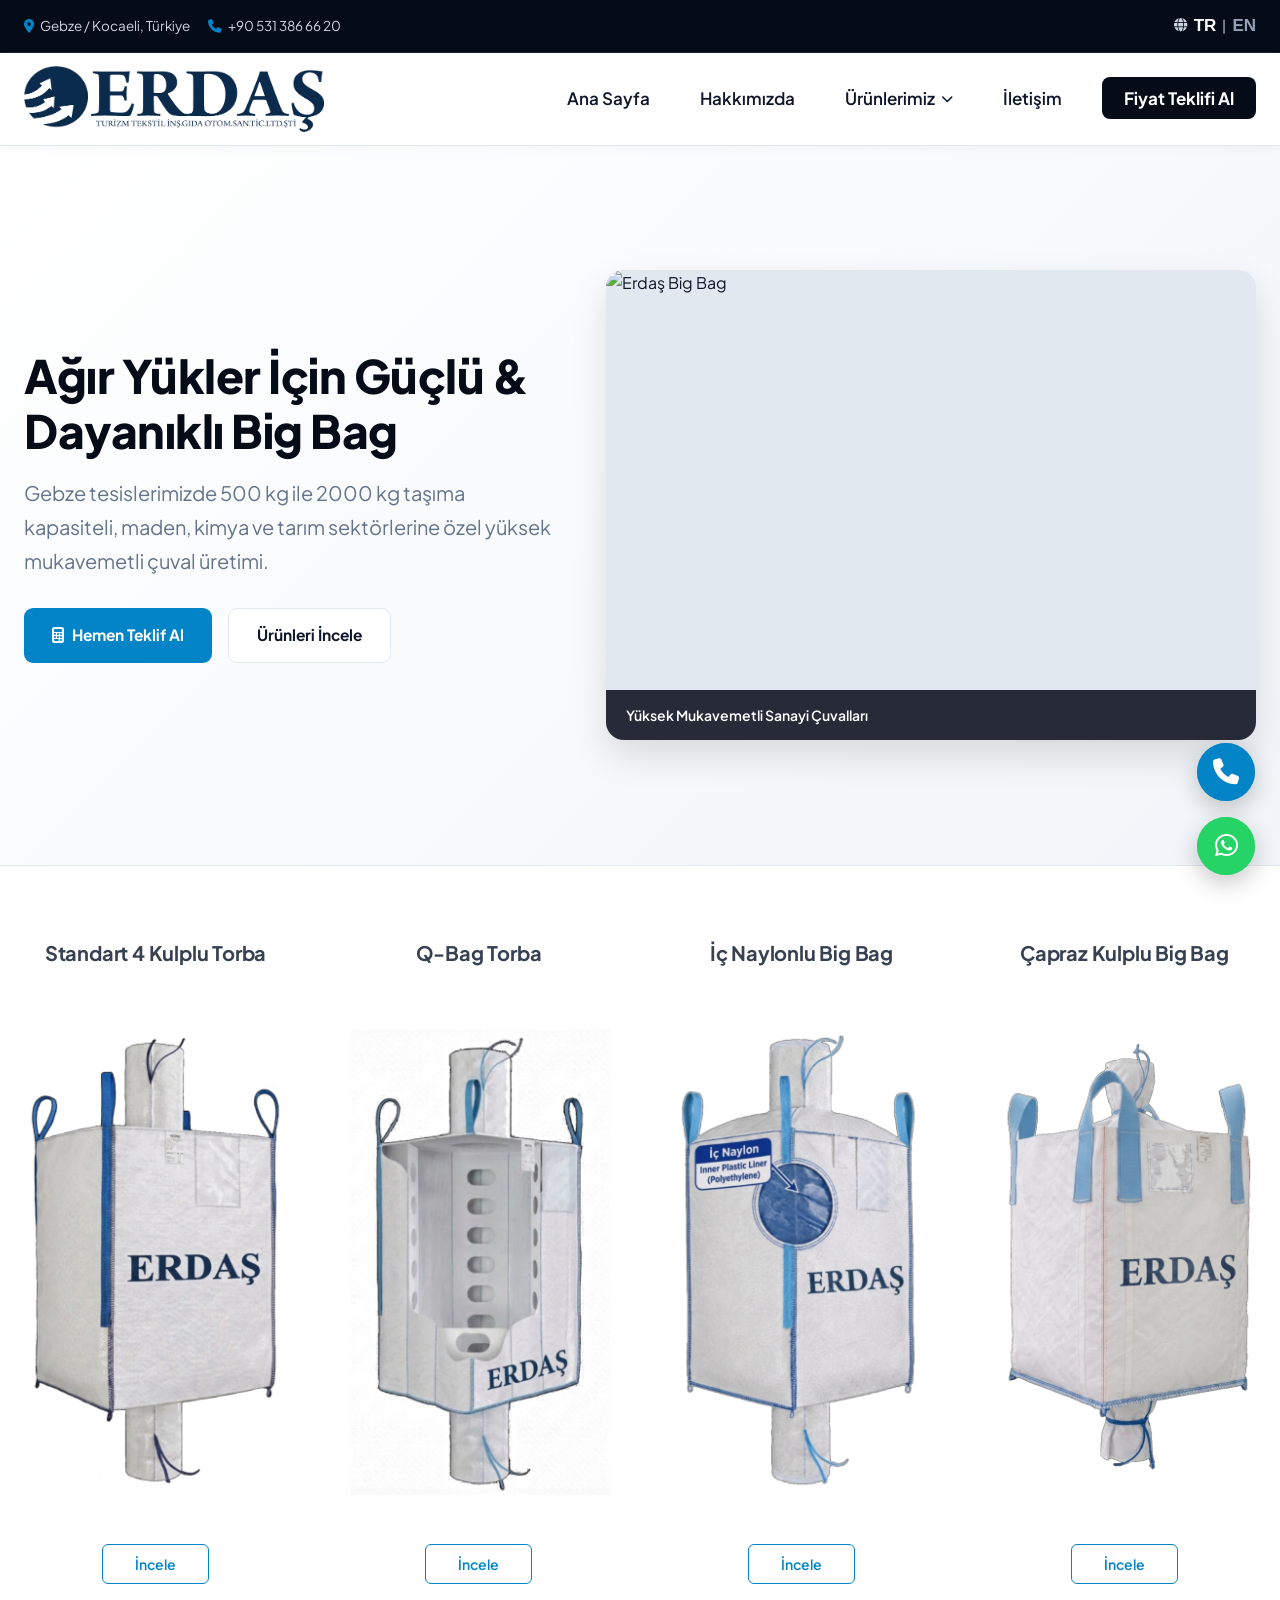
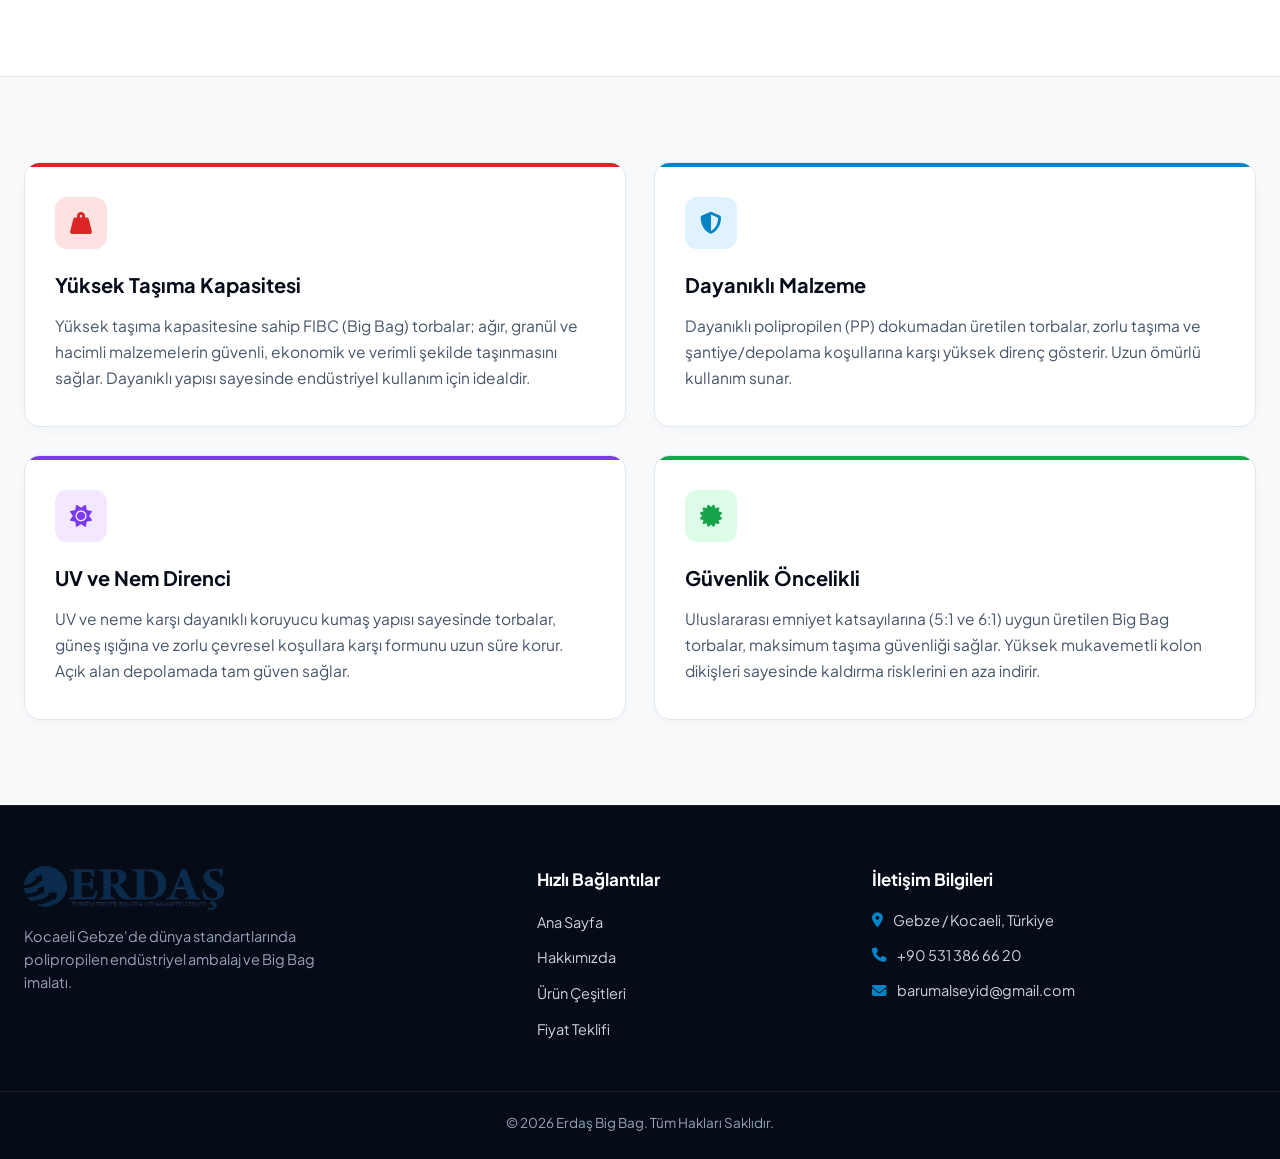
==== index.html @ 0e15a043 "ss" ====
<!DOCTYPE html>
<html lang="tr">
<head>
  <meta charset="UTF-8" />
  <meta name="viewport" content="width=device-width, initial-scale=1.0" />
  <title>ERDAŞ - Big Bag & Endüstriyel Ambalaj Çözümleri</title>

  <!-- FontAwesome Icons -->
  <link rel="stylesheet" href="https://cdnjs.cloudflare.com/ajax/libs/font-awesome/6.5.0/css/all.min.css" />
  <!-- Google Fonts -->
  <link rel="preconnect" href="https://fonts.googleapis.com">
  <link rel="preconnect" href="https://fonts.gstatic.com" crossorigin>
  <link href="https://fonts.googleapis.com/css2?family=Plus+Jakarta+Sans:wght@500;600;700;800&display=swap" rel="stylesheet">
  <link rel="stylesheet" href="anasayfa.css">
</head>
<body>

  <!-- 1. الشريط العلوي (Top Bar) -->
  <aside class="top-bar">
    <div class="container top-bar-content">
      <div class="top-info">
        <span><i class="fa-solid fa-location-dot"></i> <span data-tr="Gebze / Kocaeli, Türkiye" data-en="Gebze / Kocaeli, Turkey">Gebze / Kocaeli, Türkiye</span></span>
        <span class="badge"><i class="fa-solid fa-phone"></i> +90 531 386 66 20</span>
      </div>
      <div class="lang-switch">
        <i class="fa-solid fa-globe"></i>
        <button id="btn-tr" class="active" onclick="setLanguage('tr')">TR</button>
        <span>|</span>
        <button id="btn-en" onclick="setLanguage('en')">EN</button>
      </div>
    </div>
  </aside>

  <!-- 2. النافبار الأساسي -->
  <header class="main-header">
    <div class="container nav-content">
      
      <!-- اللوجو -->
      <a href="index.html" class="brand-logo">
        <img src="images/logo.png" alt="Erdaş Big Bag" class="header-logo-img" onerror="this.src='https://via.placeholder.com/220x60/060b18/ffffff?text=ERDAS+LOGO'" />
      </a>

      <!-- زر القائمة للهاتف (يتحول إلى X) -->
      <button class="menu-btn" id="menuBtn" aria-label="Menüyü Aç/Kapat">
        <span></span>
        <span></span>
        <span></span>
      </button>

      <!-- روابط النافبار -->
      <ul class="nav-links" id="navLinks">
        <li><a href="#anasayfa" data-tr="Ana Sayfa" data-en="Home">Ana Sayfa</a></li>
        <li><a href="#hakkimizda" data-tr="Hakkımızda" data-en="About Us">Hakkımızda</a></li>
        
        <!-- قائمة Ürünlerimiz المنسدلة -->
        <li class="dropdown-item">
          <div class="dropdown-toggle">
            <span data-tr="Ürünlerimiz" data-en="Products">Ürünlerimiz</span>
            <i class="fa-solid fa-chevron-down arrow-icon"></i>
          </div>
          <ul class="submenu">
            <li><a href="#Standart-4-Kulplu-Torba" data-tr="Standart 4 Kulplu Torba" data-en="Standard 4-Loop Bag">Standart 4 Kulplu Torba</a></li>
            <li><a href="#Q-Bag-Torba" data-tr="Q-Bag Torba" data-en="Q-Bag (Baffle Bag)">Q-Bag Torba</a></li>
            <li><a href="#Ic-Naylonlu-Big-Bag" data-tr="İç Naylonlu Big Bag" data-en="Liner Big Bag">İç Naylonlu Big Bag</a></li>
            <li><a href="#Capraz-Kulplu-Big-Bag" data-tr="Çapraz Kulplu Big Bag" data-en="Cross-Corner Bag">Çapraz Kulplu Big Bag</a></li>
            <li><a href="#torba-tipleri" data-tr="Tüm Ürünleri Gör" data-en="View All Products">Tüm Ürünleri Gör</a></li>
          </ul>
        </li>

        <li><a href="iletisim.html" data-tr="İletişim" data-en="Contact">İletişim</a></li>
        <li><a href="iletisim.html" class="nav-btn" data-tr="Fiyat Teklifi Al" data-en="Get a Quote">Fiyat Teklifi Al</a></li>
      </ul>

    </div>
  </header>

  <!-- طبقة تعتيم الموبايل -->
  <div class="nav-backdrop" id="navBackdrop"></div>

  <!-- 3. قسم الهيرو -->
  <section class="hero-section" id="anasayfa">
    <div class="container hero-grid">
      <div class="hero-text">
        <h1 data-tr="Ağır Yükler İçin Güçlü & Dayanıklı Big Bag" data-en="Strong & Durable Big Bags For Heavy Loads">
          Ağır Yükler İçin Güçlü &amp; Dayanıklı Big Bag
        </h1>
        <p class="hero-desc" data-tr="Gebze tesislerimizde 500 kg ile 2000 kg taşıma kapasiteli, maden, kimya ve tarım sektörlerine özel yüksek mukavemetli çuval üretimi." data-en="High-strength bag production with 500 kg to 2000 kg carrying capacity in our Gebze facilities, specialized for mining, chemical and agricultural sectors.">
          Gebze tesislerimizde 500 kg ile 2000 kg taşıma kapasiteli, maden, kimya ve tarım sektörlerine özel yüksek mukavemetli çuval üretimi.
        </p>
        <div class="hero-actions">
          <a href="iletisim.html" class="btn btn-primary">
            <i class="fa-solid fa-calculator"></i>
            <span data-tr="Hemen Teklif Al" data-en="Request Instant Quote">Hemen Teklif Al</span>
          </a>
          <a href="#torba-tipleri" class="btn btn-secondary" data-tr="Ürünleri İncele" data-en="View Products">
            Ürünleri İncele
          </a>
        </div>
      </div>

      <div class="hero-image-box">
        <img src="https://img.freepik.com/premium-photo/captivating-4k-image-showcasing-exterior-factory_717732-6715.jpg" alt="Erdaş Big Bag" class="active" />
        <img src="https://media.istockphoto.com/id/2143488405/photo/advanced-robot-arm-conveyor-line-manufacturing-electronics-enclosure-boxes-high-angle-shot.jpg?s=170667a&w=0&k=20&c=dC_Ten2cziGuMeFsWdTyz-aTs3RxQsa5kQY2i2-KUg0=" alt="Erdaş Big Bag Depo" />
        <div class="image-label">
          <span data-tr="Yüksek Mukavemetli Sanayi Çuvalları" data-en="High Durability Industrial Bags">Yüksek Mukavemetli Sanayi Çuvalları</span>
        </div>
      </div>
    </div>
  </section>

  <!-- 4. سكشن موديلات الأكياس الأربعة (مربوط بالمعرفات IDs بدقة) -->
  <section class="erdas-showcase-section" id="torba-tipleri">
    <div class="container">
      
      <div class="erdas-bags-grid">
        
        <!-- 1. Standart Torba -->
        <div class="erdas-bag-item" id="Standart-4-Kulplu-Torba">
          <div class="bag-header-line">
            <h4 data-tr="Standart 4 Kulplu Torba" data-en="Standard 4-Loop Bag">Standart 4 Kulplu Torba</h4>
          </div>
          <div class="bag-render-view">
            <img src="images/standart-big-bag.png" alt="Standart Torba" onerror="this.src='https://images.unsplash.com/photo-1578575437130-527eed3abbec?w=600&auto=format&fit=crop&q=80'" />
          </div>
          <a href="iletisim.html" class="btn-clean-incele" data-tr="İncele" data-en="Inspect">İncele</a>
        </div>

        <!-- 2. Q Torba -->
        <div class="erdas-bag-item" id="Q-Bag-Torba">
          <div class="bag-header-line">
            <h4 data-tr="Q-Bag Torba" data-en="Q-Bag (Baffle Bag)">Q-Bag Torba</h4>
          </div>
          <div class="bag-render-view">
            <img src="images/Q-bag.png" alt="Q Torba" onerror="this.src='https://images.unsplash.com/photo-1587293852726-70cdb56c2866?w=600&auto=format&fit=crop&q=80'" />
          </div>
          <a href="iletisim.html" class="btn-clean-incele" data-tr="İncele" data-en="Inspect">İncele</a>
        </div>

        <!-- 3. İç Naylonlu Torba -->
        <div class="erdas-bag-item" id="Ic-Naylonlu-Big-Bag">
          <div class="bag-header-line">
            <h4 data-tr="İç Naylonlu Big Bag" data-en="Liner Big Bag">İç Naylonlu Big Bag</h4>
          </div>
          <div class="bag-render-view">
            <img src="images/iç-naylonlu-big-bag.png" alt="İç Naylonlu Torba" onerror="this.src='https://images.unsplash.com/photo-1553413077-190dd305871c?w=600&auto=format&fit=crop&q=80'" />
          </div>
          <a href="iletisim.html" class="btn-clean-incele" data-tr="İncele" data-en="Inspect">İncele</a>
        </div>

        <!-- 4. Çapraz Kulplu Torba -->
        <div class="erdas-bag-item" id="Capraz-Kulplu-Big-Bag">
          <div class="bag-header-line">
            <h4 data-tr="Çapraz Kulplu Big Bag" data-en="Cross-Corner Bag">Çapraz Kulplu Big Bag</h4>
          </div>
          <div class="bag-render-view">
            <img src="images/çapraz-kuplu-big-bag.png" alt="Çapraz Kulplu Torba" onerror="this.src='https://images.unsplash.com/photo-1616401784845-180882ba9ba8?w=600&auto=format&fit=crop&q=80'" />
          </div>
          <a href="iletisim.html" class="btn-clean-incele" data-tr="İncele" data-en="Inspect">İncele</a>
        </div>

      </div>

    </div>
  </section>

  <!-- 5. سكشن حلول تصنيع الـ Big Bag الصناعي (Hakkımızda) -->
  <section class="solutions-section" id="hakkimizda">
    <div class="container">

      <div class="solutions-grid">
        
        <div class="solution-card card-capacity">
          <div class="card-icon-box"><i class="fa-solid fa-weight-hanging"></i></div>
          <h3 class="card-title" data-tr="Yüksek Taşıma Kapasitesi" data-en="High Carrying Capacity">Yüksek Taşıma Kapasitesi</h3>
          <p class="card-desc" data-tr="Yüksek taşıma kapasitesine sahip FIBC (Big Bag) torbalar; ağır, granül ve hacimli malzemelerin güvenli, ekonomik ve verimli şekilde taşınmasını sağlar. Dayanıklı yapısı sayesinde endüstriyel kullanım için idealdir." data-en="FIBC bags with high load capacity ensure safe, economical, and efficient transport of heavy, granular, and bulky materials. Ideal for industrial use.">
            Yüksek taşıma kapasitesine sahip FIBC (Big Bag) torbalar; ağır, granül ve hacimli malzemelerin güvenli, ekonomik ve verimli şekilde taşınmasını sağlar. Dayanıklı yapısı sayesinde endüstriyel kullanım için idealdir.
          </p>
        </div>

        <div class="solution-card card-material">
          <div class="card-icon-box"><i class="fa-solid fa-shield-halved"></i></div>
          <h3 class="card-title" data-tr="Dayanıklı Malzeme" data-en="Durable Material">Dayanıklı Malzeme</h3>
          <p class="card-desc" data-tr="Dayanıklı polipropilen (PP) dokumadan üretilen torbalar, zorlu taşıma ve şantiye/depolama koşullarına karşı yüksek direnç gösterir. Uzun ömürlü kullanım sunar." data-en="Manufactured from durable polypropylene (PP) fabric, the bags exhibit high resistance to demanding transport and warehouse conditions. Offers long service life.">
            Dayanıklı polipropilen (PP) dokumadan üretilen torbalar, zorlu taşıma ve şantiye/depolama koşullarına karşı yüksek direnç gösterir. Uzun ömürlü kullanım sunar.
          </p>
        </div>

        <div class="solution-card card-uv">
          <div class="card-icon-box"><i class="fa-solid fa-sun"></i></div>
          <h3 class="card-title" data-tr="UV ve Nem Direnci" data-en="UV and Moisture Resistance">UV ve Nem Direnci</h3>
          <p class="card-desc" data-tr="UV ve neme karşı dayanıklı koruyucu kumaş yapısı sayesinde torbalar, güneş ışığına ve zorlu çevresel koşullara karşı formunu uzun süre korur. Açık alan depolamada tam güven sağlar." data-en="Thanks to its UV and moisture resistant protective fabric, the bags maintain their shape against sunlight and harsh weather conditions for extended open-air storage.">
            UV ve neme karşı dayanıklı koruyucu kumaş yapısı sayesinde torbalar, güneş ışığına ve zorlu çevresel koşullara karşı formunu uzun süre korur. Açık alan depolamada tam güven sağlar.
          </p>
        </div>

        <div class="solution-card card-safety">
          <div class="card-icon-box"><i class="fa-solid fa-certificate"></i></div>
          <h3 class="card-title" data-tr="Güvenlik Öncelikli" data-en="Safety First">Güvenlik Öncelikli</h3>
          <p class="card-desc" data-tr="Uluslararası emniyet katsayılarına (5:1 ve 6:1) uygun üretilen Big Bag torbalar, maksimum taşıma güvenliği sağlar. Yüksek mukavemetli kolon dikişleri sayesinde kaldırma risklerini en aza indirir." data-en="Produced in accordance with international safety factors (5:1 and 6:1), Big Bags ensure maximum transport safety and minimize lifting risks with reinforced seams.">
            Uluslararası emniyet katsayılarına (5:1 ve 6:1) uygun üretilen Big Bag torbalar, maksimum taşıma güvenliği sağlar. Yüksek mukavemetli kolon dikişleri sayesinde kaldırma risklerini en aza indirir.
          </p>
        </div>

      </div>

    </div>
  </section>

  <!-- حاوية الأزرار العائمة (واتساب + اتصال) -->
<div class="floating-contact-actions">
  
  <!-- زر الاتصال الهاتفي -->
  <a href="tel:+905313866620" class="floating-btn btn-call" aria-label="Hemen Ara">
    <div class="pulse-wave pulse-call"></div>
    <i class="fa-solid fa-phone"></i>
  </a>

  <!-- زر الواتساب -->
  <a href="https://wa.me/905313866620" class="floating-btn btn-whatsapp" target="_blank" rel="noopener noreferrer" aria-label="WhatsApp Destek">
    <div class="pulse-wave pulse-whatsapp"></div>
    <i class="fa-brands fa-whatsapp"></i>
  </a>

</div>

  <!-- 6. الفوتر -->
  <footer class="main-footer">
    <div class="container footer-grid">
      
      <div class="footer-brand">
        <a href="index.html" class="brand-logo">
          <img src="images/logo.png" alt="Erdaş Big Bag" class="footer-logo-img" onerror="this.src='https://via.placeholder.com/180x45/060b18/ffffff?text=ERDAS+LOGO'" />
        </a>
        <p class="footer-about" data-tr="Kocaeli Gebze'de dünya standartlarında polipropilen endüstriyel ambalaj ve Big Bag imalatı." data-en="World-class polypropylene industrial packaging and Big Bag manufacturing in Gebze, Kocaeli.">
          Kocaeli Gebze'de dünya standartlarında polipropilen endüstriyel ambalaj ve Big Bag imalatı.
        </p>
      </div>

      <div class="footer-links">
        <h4 data-tr="Hızlı Bağlantılar" data-en="Quick Links">Hızlı Bağlantılar</h4>
        <ul>
          <li><a href="#anasayfa" data-tr="Ana Sayfa" data-en="Home">Ana Sayfa</a></li>
          <li><a href="#hakkimizda" data-tr="Hakkımızda" data-en="About Us">Hakkımızda</a></li>
          <li><a href="#torba-tipleri" data-tr="Ürün Çeşitleri" data-en="Products">Ürün Çeşitleri</a></li>
          <li><a href="iletisim.html" data-tr="Fiyat Teklifi" data-en="Get a Quote">Fiyat Teklifi</a></li>
        </ul>
      </div>

      <div class="footer-contact">
        <h4 data-tr="İletişim Bilgileri" data-en="Contact Information">İletişim Bilgileri</h4>
        <p><i class="fa-solid fa-location-dot"></i> Gebze / Kocaeli, Türkiye</p>
        <p><i class="fa-solid fa-phone"></i> +90 531 386 66 20</p>
        <p><i class="fa-solid fa-envelope"></i> barumalseyid@gmail.com</p>
      </div>

    </div>

    <div class="footer-bottom">
      <p data-tr="© 2026 Erdaş Big Bag. Tüm Hakları Saklıdır." data-en="© 2026 Erdaş Big Bag. All Rights Reserved.">&copy; 2026 Erdaş Big Bag. Tüm Hakları Saklıdır.</p>
    </div>
  </footer>


  <!-- 8. سكريبت الهاتف والترجمة الشاملة والسلايدر -->
  <script>
    document.addEventListener('DOMContentLoaded', () => {
      const menuBtn = document.getElementById('menuBtn');
      const navLinks = document.getElementById('navLinks');
      const navBackdrop = document.getElementById('navBackdrop');
      const dropdownItem = document.querySelector('.dropdown-item');
      const dropdownToggle = document.querySelector('.dropdown-toggle');

      function toggleMenu() {
        const isOpen = menuBtn.classList.toggle('open');
        navLinks.classList.toggle('active');
        navBackdrop.classList.toggle('active');
        document.body.style.overflow = isOpen ? 'hidden' : '';
      }

      function closeMenu() {
        menuBtn.classList.remove('open');
        navLinks.classList.remove('active');
        navBackdrop.classList.remove('active');
        document.body.style.overflow = '';
      }

      menuBtn.addEventListener('click', toggleMenu);
      navBackdrop.addEventListener('click', closeMenu);

      if (dropdownToggle) {
        dropdownToggle.addEventListener('click', (e) => {
          if (window.innerWidth <= 850) {
            e.preventDefault();
            e.stopPropagation();
            dropdownItem.classList.toggle('open');
          }
        });
      }

      document.querySelectorAll('.nav-links a:not(.dropdown-toggle)').forEach(link => {
        link.addEventListener('click', () => {
          if (window.innerWidth <= 850) closeMenu();
        });
      });

      const slides = document.querySelectorAll('.hero-image-box img');
      if (slides.length > 1) {
        let currentIndex = 0;
        setInterval(() => {
          slides[currentIndex].classList.remove('active');
          currentIndex = (currentIndex + 1) % slides.length;
          slides[currentIndex].classList.add('active');
        }, 4000);
      }
    });

    // ترجمة الصفحة بالكامل بضغطة زر
    function setLanguage(lang) {
      document.documentElement.lang = lang;
      document.getElementById('btn-tr').classList.toggle('active', lang === 'tr');
      document.getElementById('btn-en').classList.toggle('active', lang === 'en');
      
      document.querySelectorAll('[data-' + lang + ']').forEach(el => {
        el.textContent = el.getAttribute('data-' + lang);
      });
    }
  </script>

</body>
</html>
---- anasayfa.css ----
/* ================= المتغيرات والألوان الأساسية ================= */
:root {
  --bg-main: #f8fafc;
  --text-dark: #0f172a;
  --text-muted: #64748b;
  --primary-blue: #0284c7;
  --dark-navy: #060b18;
  --accent-green: #25d366;
  --border-color: #e2e8f0;
}

*, *::before, *::after {
  margin: 0;
  padding: 0;
  box-sizing: border-box;
}

html {
  scroll-behavior: smooth;
}

body {
  font-family: 'Plus Jakarta Sans', sans-serif;
  background-color: var(--bg-main);
  color: var(--text-dark);
  font-size: 16px;
  line-height: 1.6;
  overflow-x: hidden;
}

.container {
  max-width: 1420px;
  margin: 0 auto;
  padding: 0 24px;
}

a {
  text-decoration: none;
  color: inherit;
}

/* ================= 1. الشريط العلوي ================= */
.top-bar {
  background-color: var(--dark-navy);
  color: #cbd5e1;
  padding: 15px 0;
  font-size: 13.5px;
  border-bottom: 1px solid rgba(255, 255, 255, 0.08);
}

.top-bar-content {
  display: flex;
  justify-content: space-between;
  align-items: center;
}

.top-info {
  display: flex;
  align-items: center;
  gap: 18px;
}

.top-info i {
  color: var(--primary-blue);
  margin-right: 4px;
}

.lang-switch {
  display: flex;
  align-items: center;
  gap: 6px;
}

.lang-switch button {
  background: none;
  border: none;
  color: #94a3b8;
  font-weight: 600;
  cursor: pointer;
  font-size: 17px;
  transition: color 0.2s;
}

.lang-switch button.active,
.lang-switch button:hover {
  color: #ffffff;
  font-weight: 700;
}

/* ================= 2. النافبار الأساسي مع الأنيميشن الخاص بك ================= */
.main-header {
  background: #ffffff;
  border-bottom: 1px solid var(--border-color);
  position: sticky;
  top: 0;
  z-index: 1000;
  box-shadow: 0 2px 10px rgba(0, 0, 0, 0.04);
}

.nav-content {
  height: 92px;
  display: flex;
  justify-content: space-between;
  align-items: center;
}

.brand-logo {
  display: flex;
  align-items: center;
}

.header-logo-img {
  height: 70px;
  width: auto;
  max-width: 300px;
  object-fit: contain;
}

/* روابط الكمبيوتر مع أنيميشن الخط الأزرق السفلي عند التحويم */
.nav-links {
  list-style: none;
  display: flex;
  align-items: center;
  gap: 30px;
}

.nav-links a {
  color: var(--text-dark);
  font-weight: 600;
  font-size: 17px;
  transition: all 0.3s ease;
  padding: 10px;
}

.nav-links a:hover {
  color: var(--primary-blue);
  border-bottom: solid 3px var(--primary-blue);
  padding: 10px;
}

.nav-btn {
  background: var(--dark-navy) !important;
  color: #ffffff !important;
  padding: 10px 22px !important;
  border-radius: 8px;
  font-weight: 700 !important;
  border-bottom: none !important;
  transition: all 0.3s ease;
}

.nav-btn:hover {
  background: var(--primary-blue) !important;
  transform: translateY(-2px);
  border-bottom: none !important;
}

/* القائمة المنسدلة (Ürünlerimiz) */
.dropdown-item {
  position: relative;
}

.dropdown-toggle {
  display: flex;
  align-items: center;
  gap: 6px;
  font-weight: 600;
  font-size: 17px;
  color: var(--text-dark);
  cursor: pointer;
  padding: 10px;
  transition: color 0.3s ease;
}

.dropdown-toggle:hover {
  color: var(--primary-blue);
}

.arrow-icon {
  font-size: 12px;
  transition: transform 0.25s ease;
}

.submenu {
  position: absolute;
  top: 100%;
  left: 0;
  min-width: 250px;
  background: #ffffff;
  border: 1px solid var(--border-color);
  border-radius: 10px;
  box-shadow: 0 12px 28px rgba(0, 0, 0, 0.1);
  padding: 8px 0;
  list-style: none;
  opacity: 0;
  visibility: hidden;
  transform: translateY(10px);
  transition: all 0.25s ease;
  z-index: 200;
}

.submenu li a {
  display: block;
  padding: 10px 20px;
  font-size: 15px;
  color: var(--text-dark);
  border-bottom: none !important;
}

.submenu li a:hover {
  background: #f0f9ff;
  color: var(--primary-blue);
  padding-left: 24px;
  border-bottom: none !important;
}

@media (min-width: 851px) {
  .dropdown-item:hover .submenu {
    opacity: 1;
    visibility: visible;
    transform: translateY(0);
  }
  .dropdown-item:hover .arrow-icon {
    transform: rotate(180deg);
  }
}

/* ================= 3. قسم الهيرو ================= */
.hero-section {
  display: flex;
  align-items: center;
  background: linear-gradient(135deg, #ffffff 0%, #f1f5f9 100%);
  padding: 70px 0;
  border-bottom: 1px solid var(--border-color);
  height: 80vh;
}

.hero-grid {
  display: grid;
  grid-template-columns: 1.15fr 0.85fr;
  gap: 50px;
  align-items: center;
}

.hero-text h1 {
  font-size: 46px;
  font-weight: 800;
  line-height: 1.2;
  color: var(--dark-navy);
  margin-bottom: 18px;
  letter-spacing: -0.5px;
}

.hero-desc {
  font-size: 20px;
  color: var(--text-muted);
  line-height: 1.7;
  margin-bottom: 30px;
}

.hero-actions {
  display: flex;
  gap: 16px;
  flex-wrap: wrap;
}

.btn {
  padding: 14px 28px;
  border-radius: 9px;
  font-weight: 700;
  font-size: 15.5px;
  display: inline-flex;
  align-items: center;
  gap: 8px;
  transition: all 0.2s;
}

.btn-primary {
  background: var(--primary-blue);
  color: #ffffff;
}

.btn-primary:hover {
  background: #026ca3;
  transform: translateY(-2px);
}

.btn-secondary {
  background: #ffffff;
  color: var(--text-dark);
  border: 1.5px solid var(--border-color);
}

.btn-secondary:hover {
  background: #f8fafc;
  border-color: #cbd5e1;
}

.hero-image-box {
  position: relative;
  width: 650px;
  height: 470px;
  border-radius: 18px;
  overflow: hidden;
  box-shadow: 0 16px 36px rgba(0, 0, 0, 0.12);
  background-color: #e2e8f0;
}

.hero-image-box img {
  position: absolute;
  top: 0;
  left: 0;
  width: 100%;
  height: 100%;
  object-fit: cover;
  opacity: 0;
  transition: opacity 1s ease-in-out;
}

.hero-image-box img.active {
  opacity: 1;
}

.image-label {
  position: absolute;
  bottom: 0;
  left: 0;
  right: 0;
  background: rgba(6, 11, 24, 0.85);
  color: #ffffff;
  padding: 14px 20px;
  font-weight: 600;
  font-size: 14px;
}

/* ================= 4. سكشن الأكياس الأربعة (أبعادك الأصلية للكمبيوتر) ================= */
.erdas-showcase-section {
  padding: 60px 0 80px;
  background-color: #ffffff;
  height: 90vh;
  display: flex;
  justify-content: center;
  align-items: center;
}

.erdas-bags-grid {
  display: grid;
  grid-template-columns: repeat(4, 1fr);
  gap: 60px;
  align-items: start;
  width: 100%;
}

.erdas-bag-item {
  display: flex;
  flex-direction: column;
  align-items: center;
  text-align: center;
  background: transparent;
  padding: 0;
}

.bag-header-line {
  margin-bottom: 15px;
}

.bag-header-line h4 {
  font-size: 20px;
  font-weight: 700;
  color: #374151;
  letter-spacing: -0.2px;
}

.bag-render-view {
  height: 560px;
  display: flex;
  align-items: center;
  justify-content: center;
  background: #ffffff;
  padding: 0;
}

.bag-render-view img {
  max-width: 100%;
  max-height: 100%;
  object-fit: contain;
  mix-blend-mode: multiply;
  transition: transform 0.3s ease;
}

.erdas-bag-item:hover .bag-render-view img {
  transform: translateY(-5px);
}

.btn-clean-incele {
  display: inline-block;
  padding: 8px 32px;
  font-size: 14px;
  font-weight: 600;
  color: #0284c7;
  background-color: transparent;
  border: 1.5px solid #0284c7;
  border-radius: 6px;
  text-decoration: none;
  transition: all 0.2s ease;
}

.btn-clean-incele:hover {
  background-color: #0284c7;
  color: #ffffff;
}

/* ================= 5. سكشن المميزات والحلول الصناعية ================= */
.solutions-section {
  padding: 85px 0;
  background-color: #f8fafc;
  border-top: 1px solid var(--border-color);
}


.solutions-grid {
  display: grid;
  grid-template-columns: repeat(2, 1fr);
  gap: 28px;
}

.solution-card {
  background: #ffffff;
  border: 1px solid var(--border-color);
  border-radius: 16px;
  padding: 34px 30px;
  box-shadow: 0 4px 16px rgba(0, 0, 0, 0.03);
  transition: all 0.3s cubic-bezier(0.4, 0, 0.2, 1);
  display: flex;
  flex-direction: column;
  position: relative;
  overflow: hidden;
}

.solution-card::before {
  content: '';
  position: absolute;
  top: 0;
  left: 0;
  right: 0;
  height: 4px;
  transition: height 0.25s ease;
}

.card-capacity::before { background-color: #dc2626; }
.card-material::before { background-color: #0284c7; }
.card-uv::before       { background-color: #7c3aed; }
.card-safety::before   { background-color: #16a34a; }

.solution-card:hover {
  transform: translateY(-6px);
  box-shadow: 0 16px 32px rgba(6, 11, 24, 0.08);
  border-color: #cbd5e1;
}

.solution-card:hover::before {
  height: 6px;
}

.card-icon-box {
  width: 52px;
  height: 52px;
  border-radius: 12px;
  display: flex;
  align-items: center;
  justify-content: center;
  font-size: 22px;
  margin-bottom: 20px;
  background-color: #f1f5f9;
}

.card-capacity .card-icon-box { color: #dc2626; background-color: #fee2e2; }
.card-material .card-icon-box { color: #0284c7; background-color: #e0f2fe; }
.card-uv .card-icon-box       { color: #7c3aed; background-color: #f3e8ff; }
.card-safety .card-icon-box   { color: #16a34a; background-color: #dcfce7; }

.card-title {
  font-size: 20px;
  font-weight: 700;
  color: var(--dark-navy);
  margin-bottom: 12px;
}

.card-desc {
  font-size: 15.5px;
  color: #475569;
  line-height: 1.7;
}

/* ================= 6. الفوتر ================= */
.main-footer {
  background: var(--dark-navy);
  color: #94a3b8;
  padding: 60px 0 25px;
  border-top: 1px solid rgba(255, 255, 255, 0.08);
}

.footer-grid {
  display: grid;
  grid-template-columns: 1.6fr 1fr 1.3fr;
  gap: 40px;
  margin-bottom: 40px;
}

.footer-logo-img {
  height: 44px;
  width: auto;
  margin-bottom: 15px;
}

.footer-about {
  font-size: 14.5px;
  line-height: 1.6;
  max-width: 320px;
}

.footer-links h4,
.footer-contact h4 {
  color: #ffffff;
  font-size: 17px;
  margin-bottom: 16px;
  font-weight: 700;
}

.footer-links ul {
  list-style: none;
}

.footer-links li {
  margin-bottom: 10px;
}

.footer-links a {
  color: #cbd5e1;
  font-size: 14.5px;
  transition: color 0.2s;
}

.footer-links a:hover {
  color: var(--primary-blue);
}

.footer-contact p {
  margin-bottom: 12px;
  display: flex;
  align-items: center;
  gap: 10px;
  font-size: 14.5px;
  color: #cbd5e1;
}

.footer-contact i {
  color: var(--primary-blue);
}

.footer-bottom {
  text-align: center;
  border-top: 1px solid rgba(255, 255, 255, 0.08);
  padding-top: 20px;
  font-size: 13.5px;
}

/* ================= 7. زر الواتساب العائم ================= */
/* حاوية تثبيت الأزرار في أسفل يمين الشاشة */
.floating-contact-actions {
  position: fixed;
  bottom: 25px;
  right: 25px;
  display: flex;
  flex-direction: column;
  gap: 16px;
  z-index: 99999;
}

/* التنسيق الأساسي لكلا الزرين */
.floating-btn {
  position: relative;
  width: 58px;
  height: 58px;
  border-radius: 50%;
  display: flex;
  align-items: center;
  justify-content: center;
  color: #ffffff !important;
  font-size: 26px;
  text-decoration: none;
  box-shadow: 0 8px 24px rgba(0, 0, 0, 0.22);
  transition: transform 0.25s cubic-bezier(0.34, 1.56, 0.64, 1);
}

.floating-btn:hover {
  transform: scale(1.12);
}

/* زر الواتساب */
.btn-whatsapp {
  background-color: #25d366;
}

/* زر الاتصال الهاتفي */
.btn-call {
  background-color: #0284c7;
}

/* طبقة أنيميشن النبض (Pulse Animation) */
.pulse-wave {
  position: absolute;
  width: 100%;
  height: 100%;
  border-radius: 50%;
  opacity: 0.7;
  z-index: -1;
  animation: floatingPulse 2s infinite cubic-bezier(0.4, 0, 0.2, 1);
}

.pulse-whatsapp {
  background-color: #25d366;
}

.pulse-call {
  background-color: #0284c7;
}

@keyframes floatingPulse {
  0% {
    transform: scale(1);
    opacity: 0.75;
  }
  70% {
    transform: scale(1.6);
    opacity: 0;
  }
  100% {
    transform: scale(1.6);
    opacity: 0;
  }
}

/* تحسين المقاسات لشاشات الموبايل */
@media (max-width: 580px) {
  .floating-contact-actions {
    bottom: 20px;
    right: 20px;
    gap: 12px;
  }

  .floating-btn {
    width: 50px;
    height: 50px;
    font-size: 22px;
  }
}


@keyframes ripple {
  0% { transform: scale(1); opacity: 0.8; }
  100% { transform: scale(1.6); opacity: 0; }
}

/* ================= 8. تجاوب الهواتف (بدون لمس أحجام الكمبيوتر) ================= */
.menu-btn {
  display: none;
  width: 32px;
  height: 24px;
  position: relative;
  background: transparent;
  border: none;
  cursor: pointer;
  z-index: 1002;
  pointer-events: auto;
}

.menu-btn span {
  display: block;
  width: 100%;
  height: 3px;
  background-color: var(--dark-navy);
  position: absolute;
  left: 0;
  border-radius: 3px;
  transition: all 0.3s ease;
  pointer-events: none;
}

.menu-btn span:nth-child(1) { top: 0; }
.menu-btn span:nth-child(2) { top: 10px; }
.menu-btn span:nth-child(3) { top: 20px; }

.menu-btn.open span:nth-child(1) { top: 10px; transform: rotate(45deg); }
.menu-btn.open span:nth-child(2) { opacity: 0; }
.menu-btn.open span:nth-child(3) { top: 10px; transform: rotate(-45deg); }

.nav-backdrop {
  position: fixed;
  inset: 0;
  background: rgba(0, 0, 0, 0.4);
  opacity: 0;
  visibility: hidden;
  transition: all 0.3s;
  z-index: 998;
}

.nav-backdrop.active {
  opacity: 1;
  visibility: visible;
}

@media (max-width: 992px) {
  .hero-section {
    height: auto;
  }
  .hero-image-box {
    width: 100%;
    height: 380px;
  }
  .erdas-showcase-section {
    height: auto;
  }
  .erdas-bags-grid {
    grid-template-columns: repeat(2, 1fr);
    gap: 35px 20px;
  }
  .bag-render-view {
    height: 380px;
  }
}

@media (max-width: 850px) {
  .menu-btn {
    display: block;
  }

  .nav-links {
    position: fixed;
    top: 0;
    right: -300px;
    width: 275px;
    height: 100vh;
    height: 100dvh;
    background-color: #ffffff;
    box-shadow: -6px 0 25px rgba(0, 0, 0, 0.15);
    flex-direction: column;
    align-items: flex-start;
    padding: 90px 24px 30px;
    gap: 12px;
    transition: right 0.35s cubic-bezier(0.4, 0, 0.2, 1);
    z-index: 1001;
    display: flex !important;
    overflow-y: auto;
  }

  .nav-links.active {
    right: 0;
  }

  .nav-links li {
    width: 100%;
  }

  .nav-links a {
    display: block;
    width: 100%;
    padding: 10px 0;
    font-size: 16.5px;
  }

  .nav-links a:hover {
    border-bottom: none;
  }

  .submenu {
    position: static;
    opacity: 1;
    visibility: visible;
    transform: none;
    box-shadow: none;
    border: none;
    border-left: 3px solid var(--primary-blue);
    border-radius: 0;
    background: #f8fafc;
    display: none;
    padding: 6px 14px;
    margin: 4px 0 8px;
  }

  .dropdown-item.open .submenu {
    display: block;
  }

  .dropdown-item.open .arrow-icon {
    transform: rotate(180deg);
  }

  .nav-btn {
    text-align: center;
    margin-top: 10px;
  }

  .hero-grid {
    grid-template-columns: 1fr;
    gap: 40px;
  }

  .hero-text h1 {
    font-size: 32px;
  }

  .solutions-grid {
    grid-template-columns: 1fr;
    gap: 20px;
  }

  .footer-grid {
    grid-template-columns: 1fr;
    gap: 30px;
  }
}

@media (max-width: 580px) {
  .erdas-bags-grid {
    grid-template-columns: 1fr;
    gap: 35px;
  }
  
  .bag-render-view {
    height: 280px;
  }

  .floating-whatsapp {
    width: 52px;
    height: 52px;
    font-size: 26px;
    bottom: 20px;
    right: 20px;
  }
}
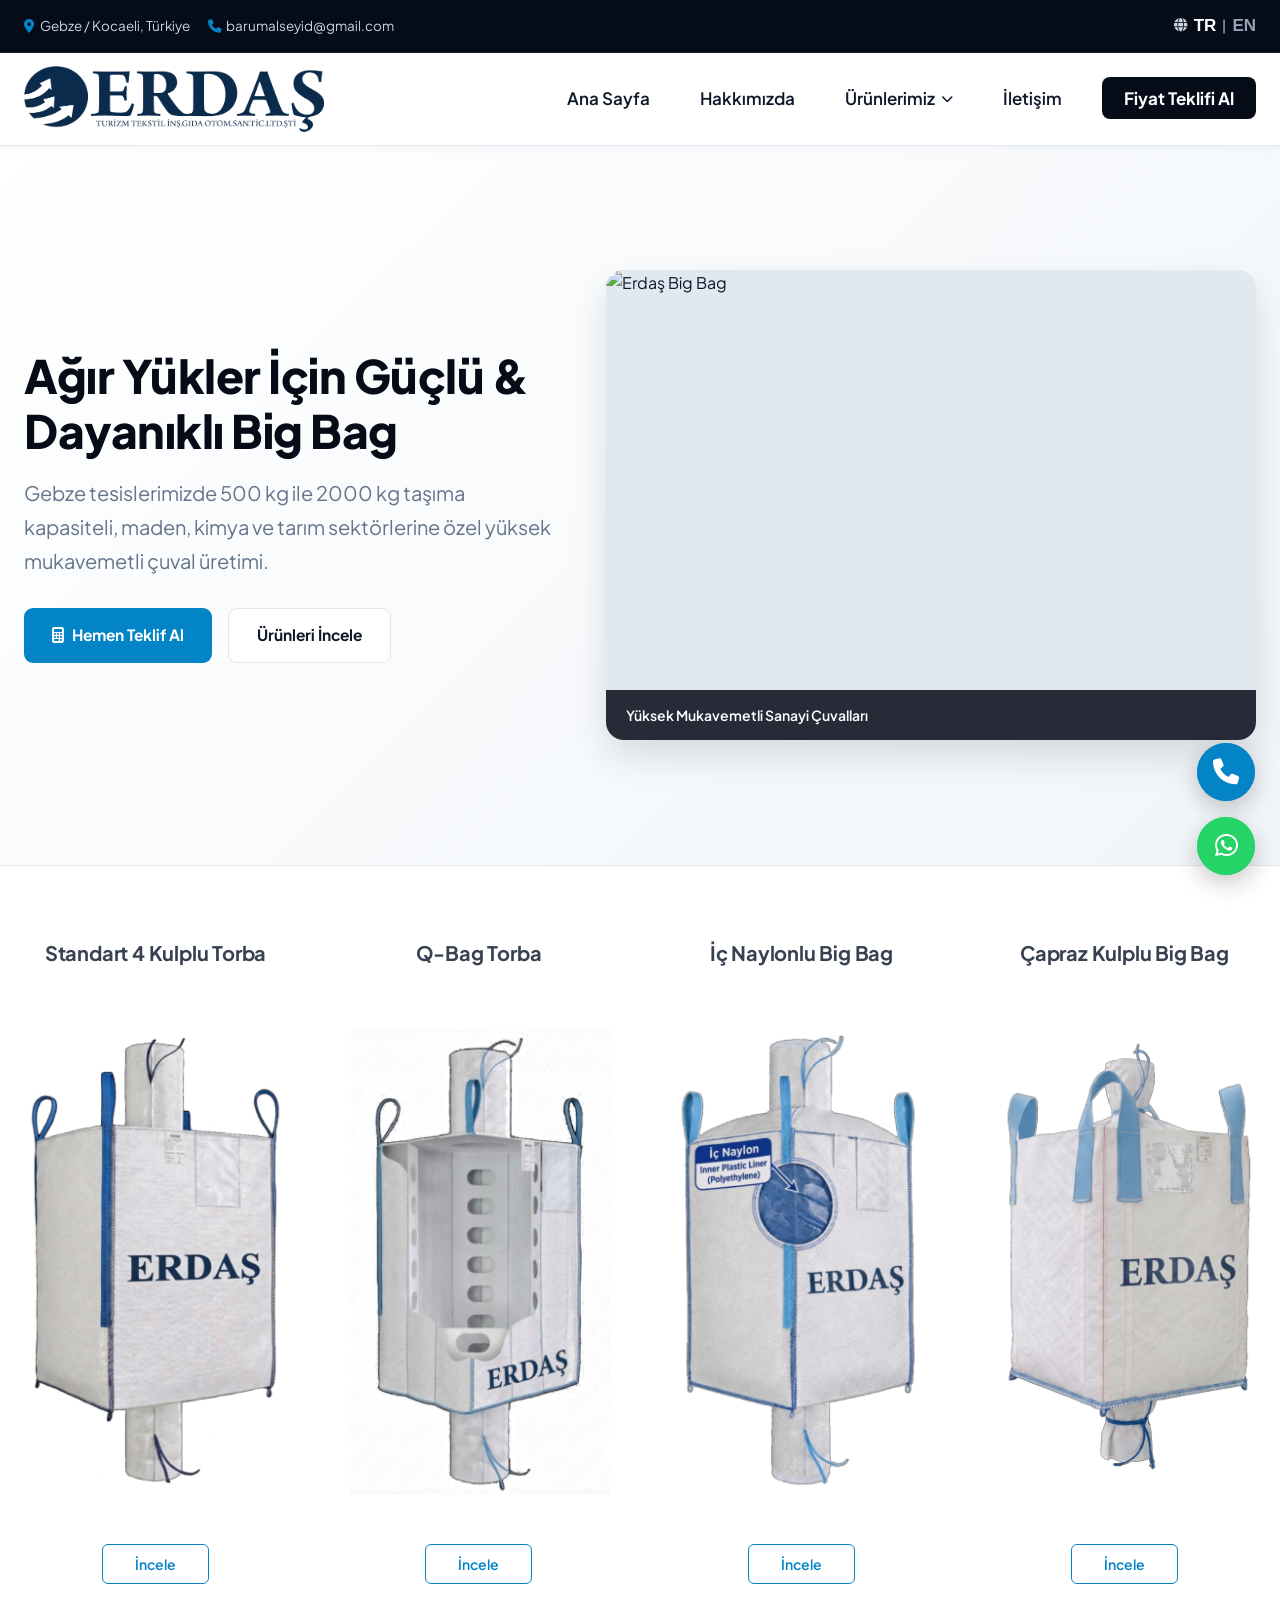
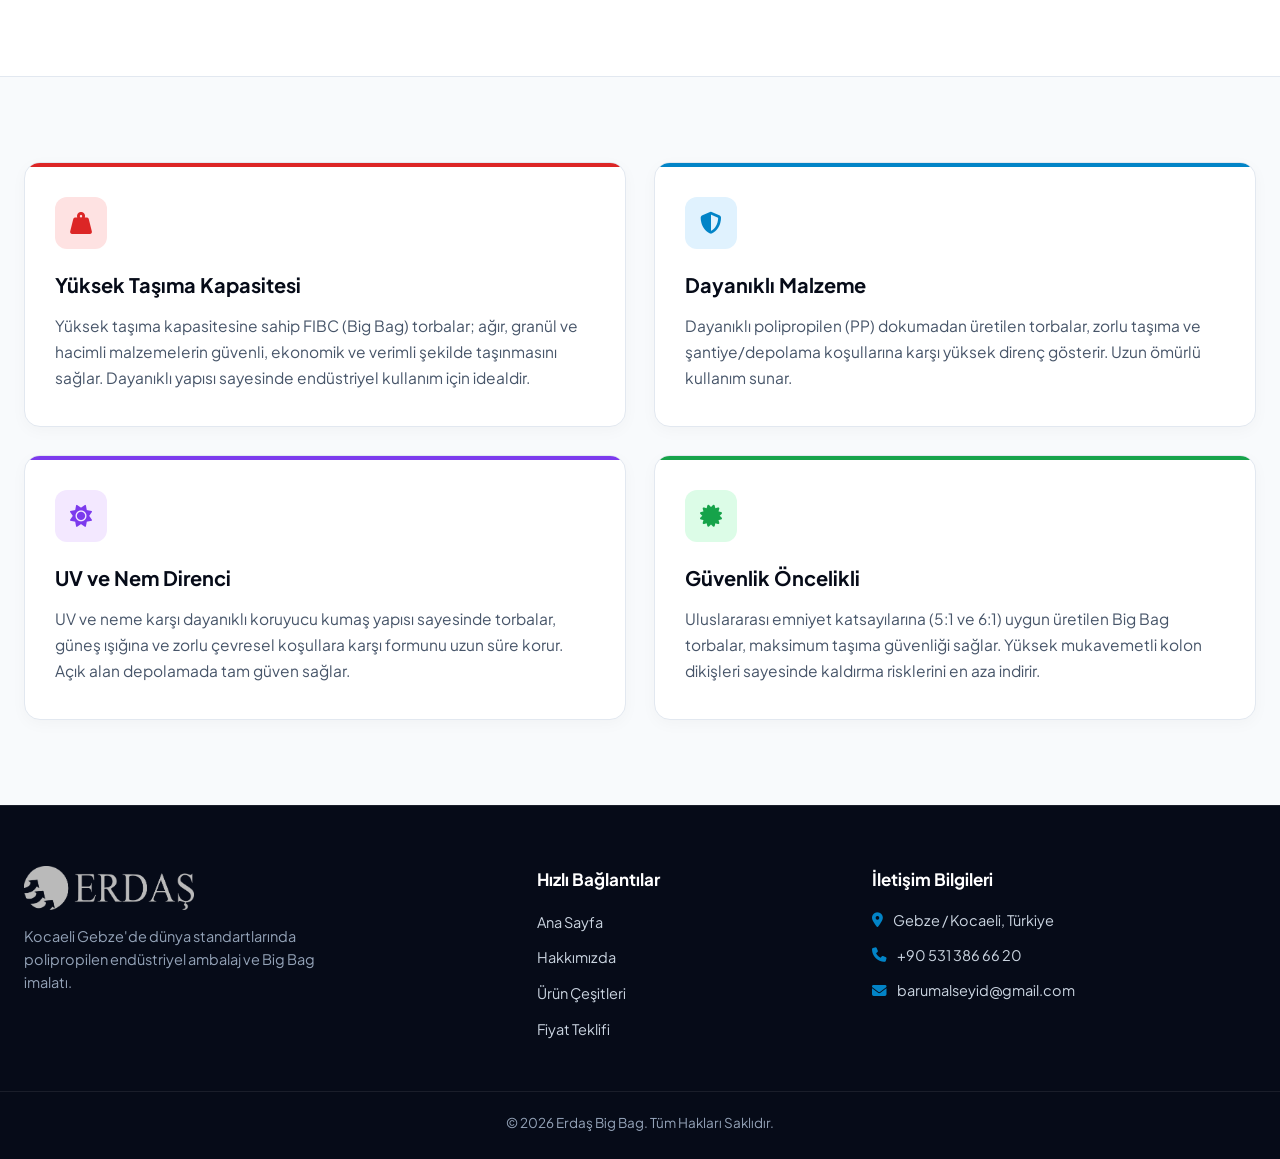
==== commit a31a245a: "save" ====
--- a/index.html
+++ b/index.html
@@ -20,7 +20,7 @@
     <div class="container top-bar-content">
       <div class="top-info">
         <span><i class="fa-solid fa-location-dot"></i> <span data-tr="Gebze / Kocaeli, Türkiye" data-en="Gebze / Kocaeli, Turkey">Gebze / Kocaeli, Türkiye</span></span>
-        <span class="badge"><i class="fa-solid fa-phone"></i> +90 531 386 66 20</span>
+        <span class="badge"><i class="fa-solid fa-phone"></i><a href="email:barumalseyid@gmail.com">barumalseyid@gmail.com</a></span>
       </div>
       <div class="lang-switch">
         <i class="fa-solid fa-globe"></i>
@@ -229,7 +229,7 @@
       
       <div class="footer-brand">
         <a href="index.html" class="brand-logo">
-          <img src="images/logo.png" alt="Erdaş Big Bag" class="footer-logo-img" onerror="this.src='https://via.placeholder.com/180x45/060b18/ffffff?text=ERDAS+LOGO'" />
+          <img src="images/footer-logo.png" alt="Erdaş Big Bag" class="footer-logo-img" onerror="this.src='https://via.placeholder.com/180x45/060b18/ffffff?text=ERDAS+LOGO'" />
         </a>
         <p class="footer-about" data-tr="Kocaeli Gebze'de dünya standartlarında polipropilen endüstriyel ambalaj ve Big Bag imalatı." data-en="World-class polypropylene industrial packaging and Big Bag manufacturing in Gebze, Kocaeli.">
           Kocaeli Gebze'de dünya standartlarında polipropilen endüstriyel ambalaj ve Big Bag imalatı.
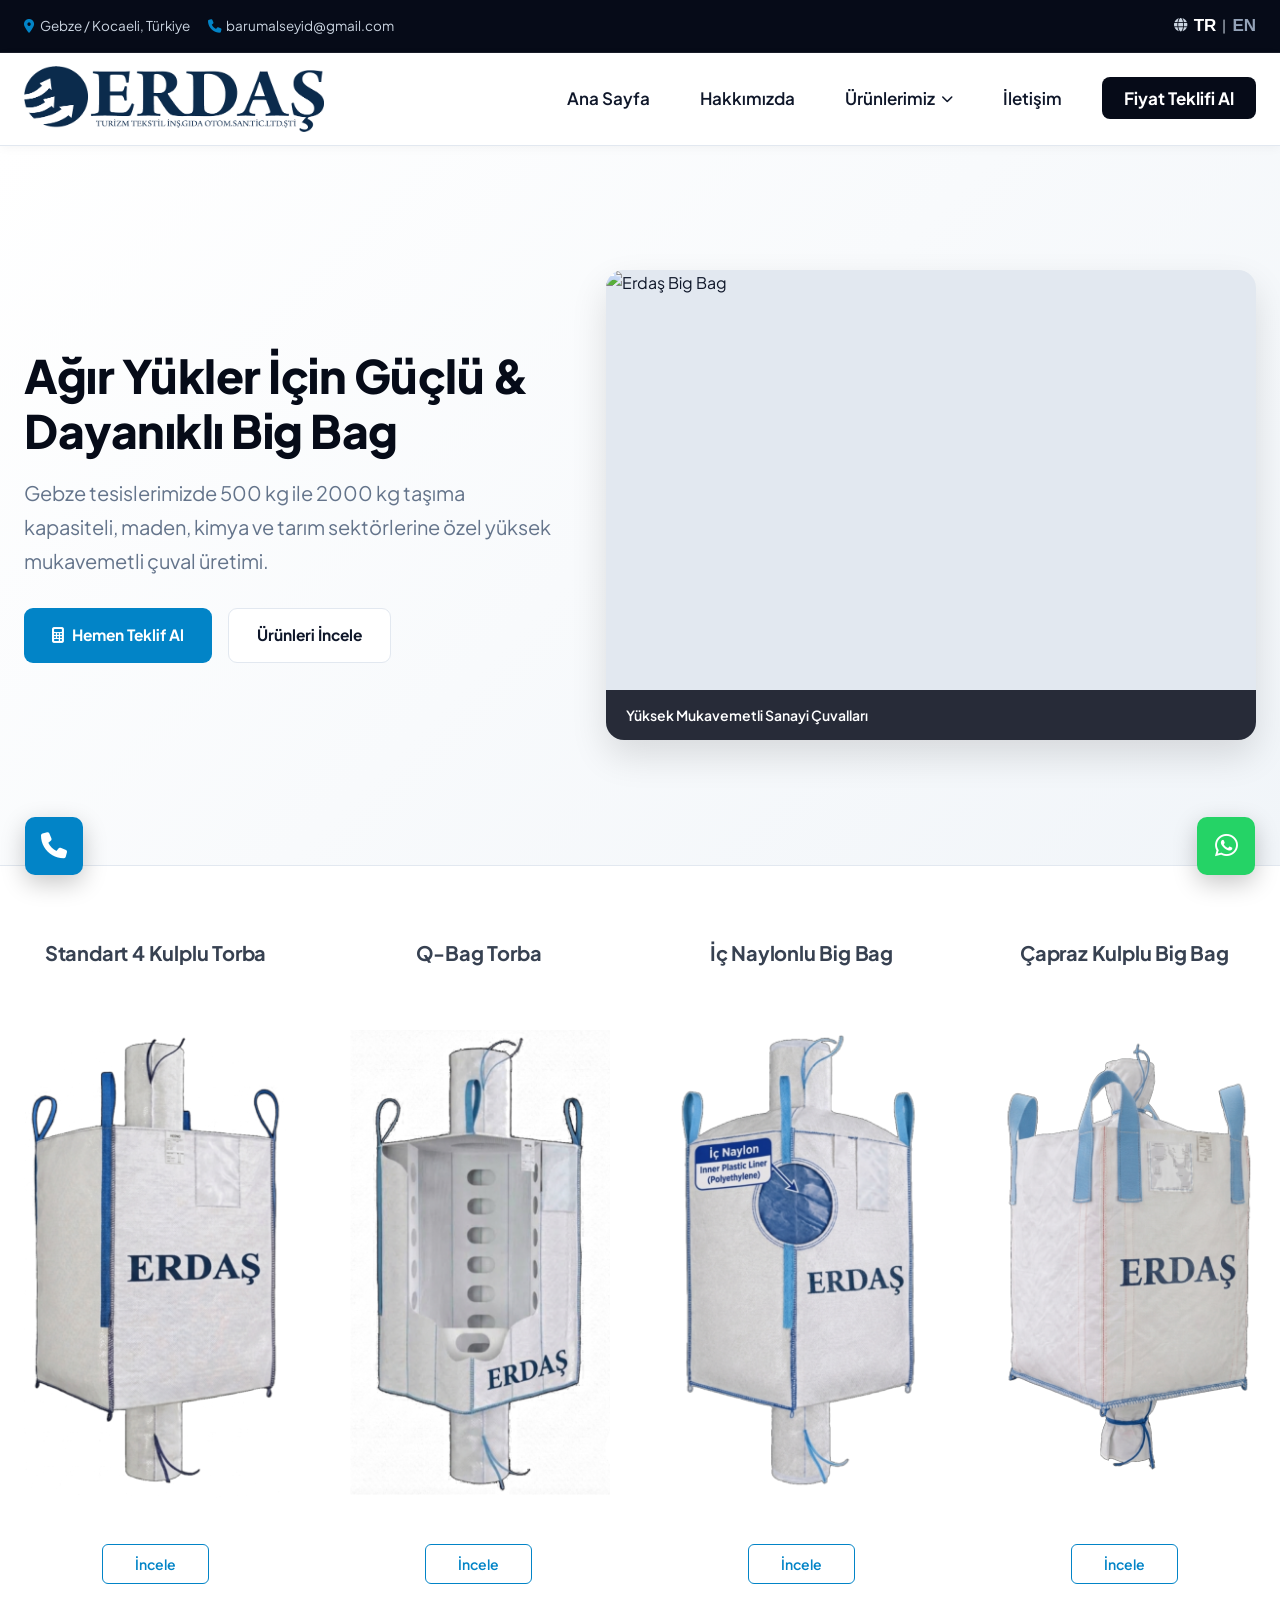
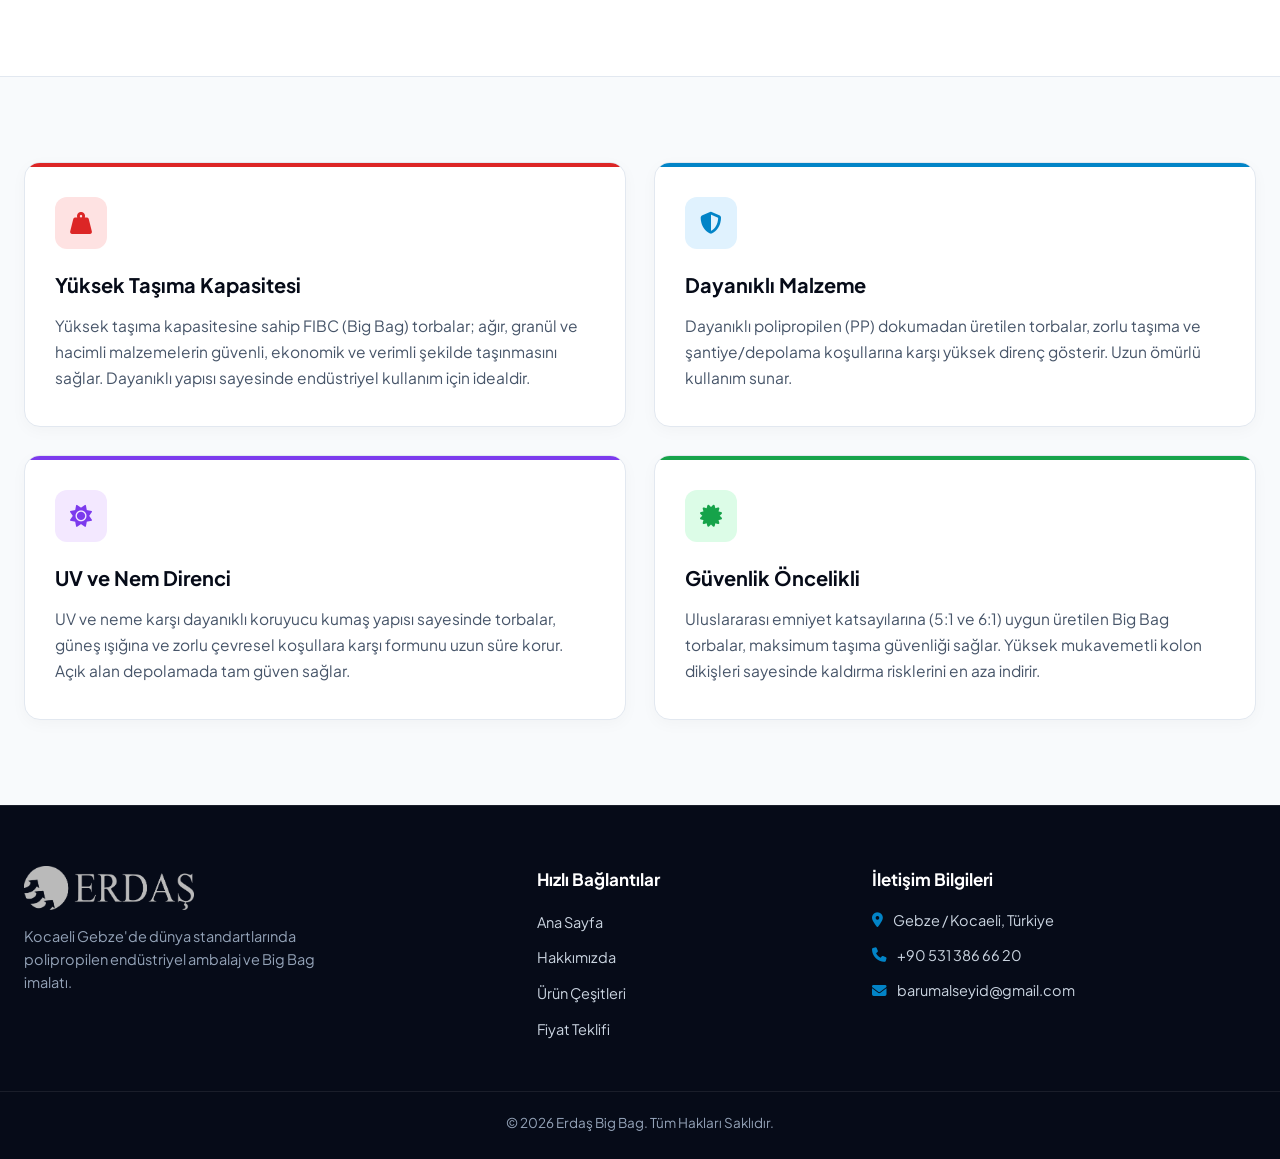
==== commit 31281048: "save" ====
--- a/index.html
+++ b/index.html
@@ -19,8 +19,8 @@
   <aside class="top-bar">
     <div class="container top-bar-content">
       <div class="top-info">
-        <span><i class="fa-solid fa-location-dot"></i> <span data-tr="Gebze / Kocaeli, Türkiye" data-en="Gebze / Kocaeli, Turkey">Gebze / Kocaeli, Türkiye</span></span>
-        <span class="badge"><i class="fa-solid fa-phone"></i><a href="email:barumalseyid@gmail.com">barumalseyid@gmail.com</a></span>
+        <span class="top-bar-location"><i class="fa-solid fa-location-dot"></i> <span data-tr="Gebze / Kocaeli, Türkiye" data-en="Gebze / Kocaeli, Turkey">Gebze / Kocaeli, Türkiye</span></span>
+        <span class="badge"><i class="fa-solid fa-phone"></i><a href="mailto:barumalseyid@gmail.com">barumalseyid@gmail.com</a></span>
       </div>
       <div class="lang-switch">
         <i class="fa-solid fa-globe"></i>
@@ -59,7 +59,7 @@
             <i class="fa-solid fa-chevron-down arrow-icon"></i>
           </div>
           <ul class="submenu">
-            <li><a href="#Standart-4-Kulplu-Torba" data-tr="Standart 4 Kulplu Torba" data-en="Standard 4-Loop Bag">Standart 4 Kulplu Torba</a></li>
+            <li><a href="standart-4-kulplu-torba.html" data-tr="Standart 4 Kulplu Torba" data-en="Standard 4-Loop Bag">Standart 4 Kulplu Torba</a></li>
             <li><a href="#Q-Bag-Torba" data-tr="Q-Bag Torba" data-en="Q-Bag (Baffle Bag)">Q-Bag Torba</a></li>
             <li><a href="#Ic-Naylonlu-Big-Bag" data-tr="İç Naylonlu Big Bag" data-en="Liner Big Bag">İç Naylonlu Big Bag</a></li>
             <li><a href="#Capraz-Kulplu-Big-Bag" data-tr="Çapraz Kulplu Big Bag" data-en="Cross-Corner Bag">Çapraz Kulplu Big Bag</a></li>
@@ -67,8 +67,8 @@
           </ul>
         </li>
 
-        <li><a href="iletisim.html" data-tr="İletişim" data-en="Contact">İletişim</a></li>
-        <li><a href="iletisim.html" class="nav-btn" data-tr="Fiyat Teklifi Al" data-en="Get a Quote">Fiyat Teklifi Al</a></li>
+        <li><a href="iletişim.html" data-tr="İletişim" data-en="Contact">İletişim</a></li>
+        <li><a href="iletişim.html" class="nav-btn" data-tr="Fiyat Teklifi Al" data-en="Get a Quote">Fiyat Teklifi Al</a></li>
       </ul>
 
     </div>
@@ -88,7 +88,7 @@
           Gebze tesislerimizde 500 kg ile 2000 kg taşıma kapasiteli, maden, kimya ve tarım sektörlerine özel yüksek mukavemetli çuval üretimi.
         </p>
         <div class="hero-actions">
-          <a href="iletisim.html" class="btn btn-primary">
+          <a href="iletişim.html" class="btn btn-primary">
             <i class="fa-solid fa-calculator"></i>
             <span data-tr="Hemen Teklif Al" data-en="Request Instant Quote">Hemen Teklif Al</span>
           </a>
@@ -210,16 +210,20 @@
 <div class="floating-contact-actions">
   
   <!-- زر الاتصال الهاتفي -->
-  <a href="tel:+905313866620" class="floating-btn btn-call" aria-label="Hemen Ara">
-    <div class="pulse-wave pulse-call"></div>
-    <i class="fa-solid fa-phone"></i>
-  </a>
+   <div class="call-num-btn">
+    <a href="tel:+905313866620" class="floating-btn btn-call" aria-label="Hemen Ara">
+      <div class="pulse-wave pulse-call"></div>
+      <i class="fa-solid fa-phone"></i>
+    </a>
+  </div>
 
   <!-- زر الواتساب -->
-  <a href="https://wa.me/905313866620" class="floating-btn btn-whatsapp" target="_blank" rel="noopener noreferrer" aria-label="WhatsApp Destek">
-    <div class="pulse-wave pulse-whatsapp"></div>
-    <i class="fa-brands fa-whatsapp"></i>
-  </a>
+   <div class="whats-button">
+    <a href="https://wa.me/905313866620" class="floating-btn btn-whatsapp" target="_blank" rel="noopener noreferrer" aria-label="WhatsApp Destek">
+      <div class="pulse-wave pulse-whatsapp"></div>
+      <i class="fa-brands fa-whatsapp"></i>
+    </a>
+  </div>
 
 </div>
 
--- a/anasayfa.css
+++ b/anasayfa.css
@@ -213,16 +213,6 @@
   border-bottom: none !important;
 }
 
-@media (min-width: 851px) {
-  .dropdown-item:hover .submenu {
-    opacity: 1;
-    visibility: visible;
-    transform: translateY(0);
-  }
-  .dropdown-item:hover .arrow-icon {
-    transform: rotate(180deg);
-  }
-}
 
 /* ================= 3. قسم الهيرو ================= */
 .hero-section {
@@ -566,7 +556,17 @@
 
 /* ================= 7. زر الواتساب العائم ================= */
 /* حاوية تثبيت الأزرار في أسفل يمين الشاشة */
-.floating-contact-actions {
+.call-num-btn {
+  position: fixed;
+  bottom: 25px;
+  left: 25px;
+  display: flex;
+  flex-direction: column;
+  gap: 16px;
+  z-index: 99999;
+}
+
+.whats-button {
   position: fixed;
   bottom: 25px;
   right: 25px;
@@ -575,13 +575,12 @@
   gap: 16px;
   z-index: 99999;
 }
-
 /* التنسيق الأساسي لكلا الزرين */
 .floating-btn {
   position: relative;
   width: 58px;
   height: 58px;
-  border-radius: 50%;
+  border-radius: 10px;
   display: flex;
   align-items: center;
   justify-content: center;
@@ -637,21 +636,6 @@
   100% {
     transform: scale(1.6);
     opacity: 0;
-  }
-}
-
-/* تحسين المقاسات لشاشات الموبايل */
-@media (max-width: 580px) {
-  .floating-contact-actions {
-    bottom: 20px;
-    right: 20px;
-    gap: 12px;
-  }
-
-  .floating-btn {
-    width: 50px;
-    height: 50px;
-    font-size: 22px;
   }
 }
 
@@ -709,27 +693,38 @@
   visibility: visible;
 }
 
-@media (max-width: 992px) {
+/* ================= أكواد الميديا كويري (Responsive Only) ================= */
+
+/* الشاشات المتوسطة واللابتوب الصغير */
+@media (max-width: 1150px) {
   .hero-section {
     height: auto;
-  }
+    padding: 60px 0;
+  }
+
   .hero-image-box {
     width: 100%;
+    max-width: 500px;
     height: 380px;
   }
+
   .erdas-showcase-section {
     height: auto;
-  }
+    padding: 60px 0;
+  }
+
   .erdas-bags-grid {
     grid-template-columns: repeat(2, 1fr);
-    gap: 35px 20px;
-  }
+    gap: 35px;
+  }
+
   .bag-render-view {
-    height: 380px;
-  }
-}
-
-@media (max-width: 850px) {
+    height: 420px;
+  }
+}
+
+/* الأجهزة اللوحية (التابلت) وفتح القائمة الجانبية */
+@media (max-width: 992px) {
   .menu-btn {
     display: block;
   }
@@ -737,19 +732,17 @@
   .nav-links {
     position: fixed;
     top: 0;
-    right: -300px;
-    width: 275px;
+    right: -100%;
+    width: 280px;
     height: 100vh;
-    height: 100dvh;
-    background-color: #ffffff;
-    box-shadow: -6px 0 25px rgba(0, 0, 0, 0.15);
+    background: #ffffff;
     flex-direction: column;
     align-items: flex-start;
     padding: 90px 24px 30px;
     gap: 12px;
-    transition: right 0.35s cubic-bezier(0.4, 0, 0.2, 1);
-    z-index: 1001;
-    display: flex !important;
+    box-shadow: -8px 0 24px rgba(0, 0, 0, 0.12);
+    transition: right 0.3s ease-in-out;
+    z-index: 999;
     overflow-y: auto;
   }
 
@@ -765,11 +758,14 @@
     display: block;
     width: 100%;
     padding: 10px 0;
-    font-size: 16.5px;
-  }
-
-  .nav-links a:hover {
-    border-bottom: none;
+    border-bottom: 1px solid var(--border-color);
+  }
+
+  .nav-btn {
+    display: block;
+    text-align: center;
+    width: 100%;
+    margin-top: 10px;
   }
 
   .submenu {
@@ -779,34 +775,59 @@
     transform: none;
     box-shadow: none;
     border: none;
-    border-left: 3px solid var(--primary-blue);
-    border-radius: 0;
-    background: #f8fafc;
+    padding-left: 15px;
     display: none;
-    padding: 6px 14px;
-    margin: 4px 0 8px;
-  }
-
-  .dropdown-item.open .submenu {
+  }
+
+  .dropdown-item:hover .submenu,
+  .dropdown-item.active .submenu {
     display: block;
-  }
-
-  .dropdown-item.open .arrow-icon {
-    transform: rotate(180deg);
-  }
-
-  .nav-btn {
-    text-align: center;
-    margin-top: 10px;
   }
 
   .hero-grid {
     grid-template-columns: 1fr;
     gap: 40px;
+    text-align: center;
+  }
+
+  .hero-actions {
+    justify-content: center;
+  }
+
+  .hero-image-box {
+    margin: 0 auto;
+  }
+
+  .footer-grid {
+    grid-template-columns: 1fr 1fr;
+    gap: 30px;
+  }
+}
+
+/* الهواتف الذكية العادية */
+@media (max-width: 768px) {
+  .top-bar {
+    padding: 10px 0;
+  }
+
+  .top-bar-content {
+    flex-direction: column;
+    gap: 8px;
+    text-align: center;
+  }
+
+  .top-info {
+    gap: 12px;
+    flex-wrap: wrap;
+    justify-content: center;
   }
 
   .hero-text h1 {
-    font-size: 32px;
+    font-size: 34px;
+  }
+
+  .hero-desc {
+    font-size: 16px;
   }
 
   .solutions-grid {
@@ -816,25 +837,65 @@
 
   .footer-grid {
     grid-template-columns: 1fr;
-    gap: 30px;
-  }
-}
-
+    gap: 25px;
+  }
+}
+
+/* الهواتف الصغيرة */
 @media (max-width: 580px) {
+  .nav-content {
+    height: 75px;
+  }
+
+  .header-logo-img {
+    height: 48px;
+  }
+
+  .hero-text h1 {
+    font-size: 26px;
+  }
+
+  .hero-actions .btn {
+    width: 100%;
+    justify-content: center;
+  }
+
+  .hero-image-box {
+    height: 260px;
+  }
+
   .erdas-bags-grid {
     grid-template-columns: 1fr;
-    gap: 35px;
-  }
-  
+    gap: 45px;
+  }
+
   .bag-render-view {
-    height: 280px;
-  }
-
-  .floating-whatsapp {
-    width: 52px;
-    height: 52px;
-    font-size: 26px;
+    height: 340px;
+  }
+
+  .floating-contact-actions {
     bottom: 20px;
     right: 20px;
-  }
+    gap: 12px;
+  }
+
+  .floating-btn {
+    width: 50px;
+    height: 50px;
+    font-size: 22px;
+  }
+
+  .top-bar-location {
+    display: none;
+  }
+
+  .badge {
+    font-size: 10px;
+  }
+
+  .top-bar-content {
+    display: flex;
+    flex-direction: row;
+  }
+
 }
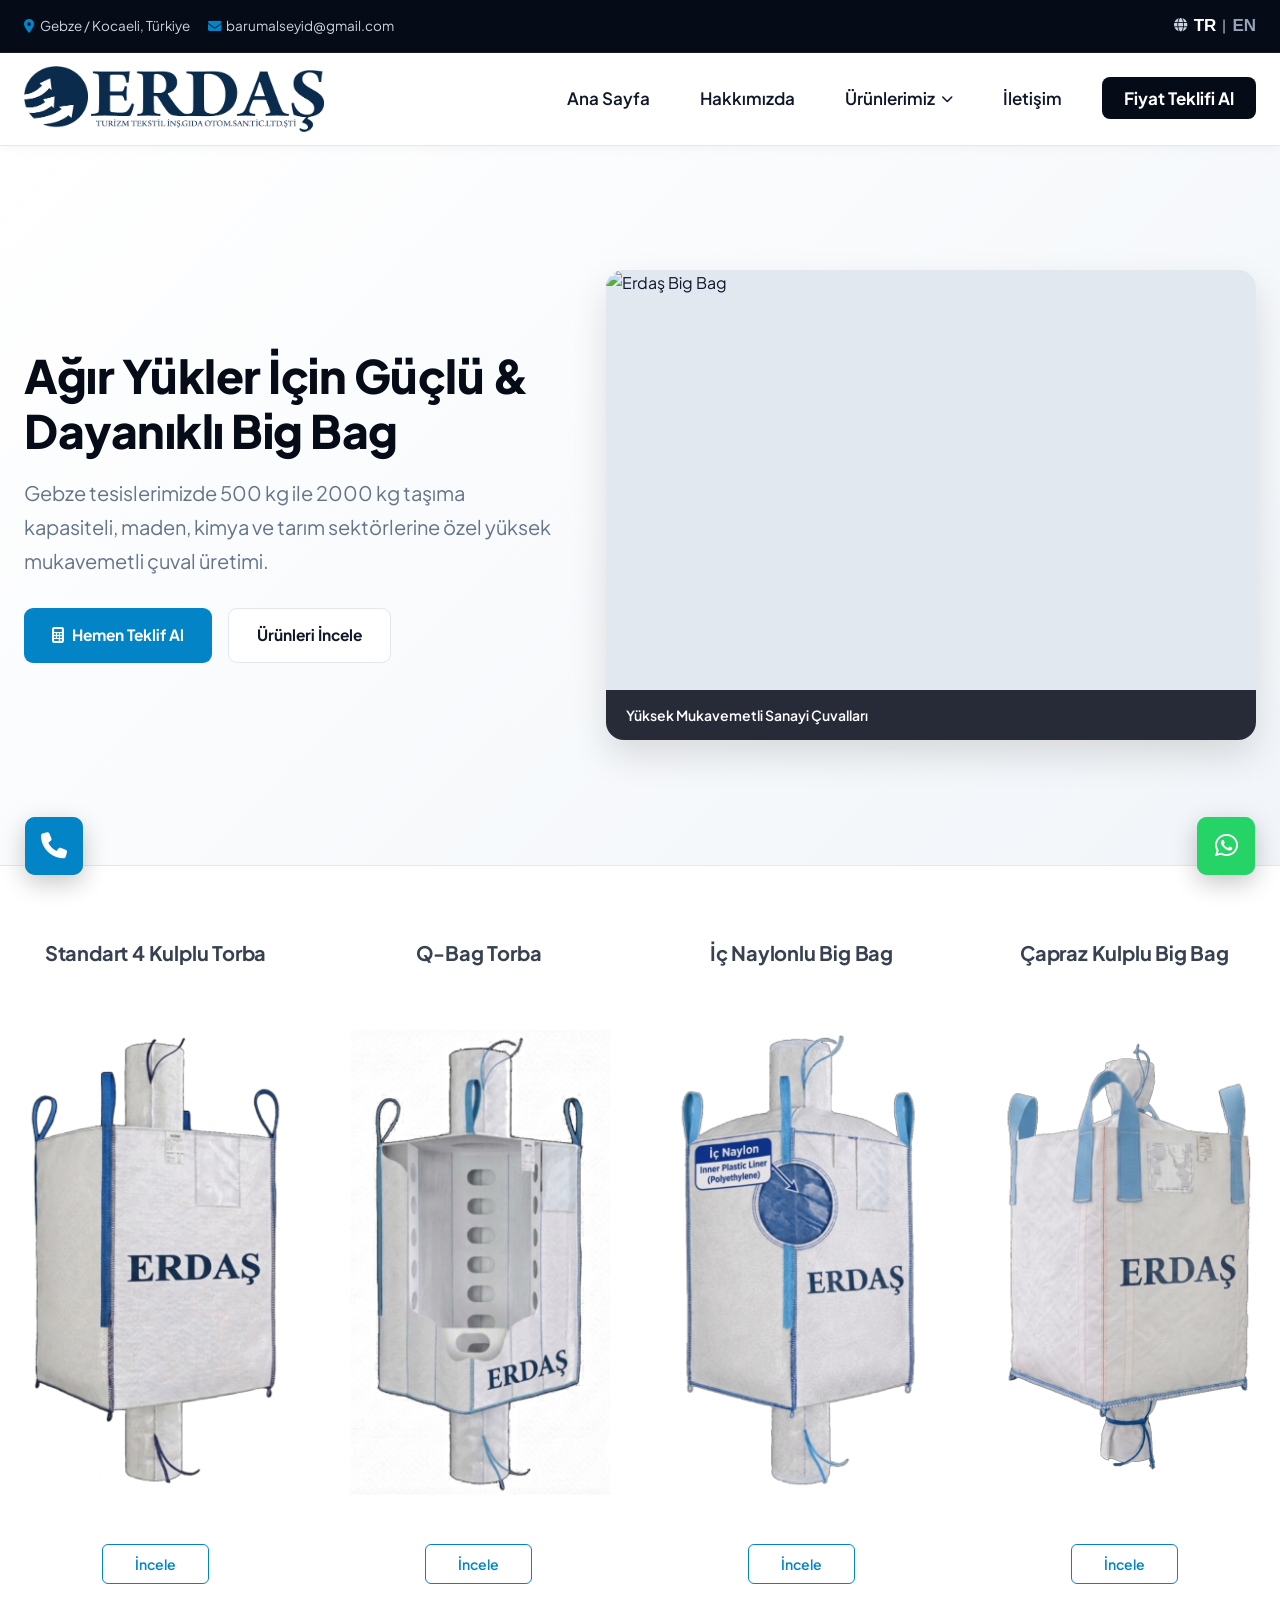
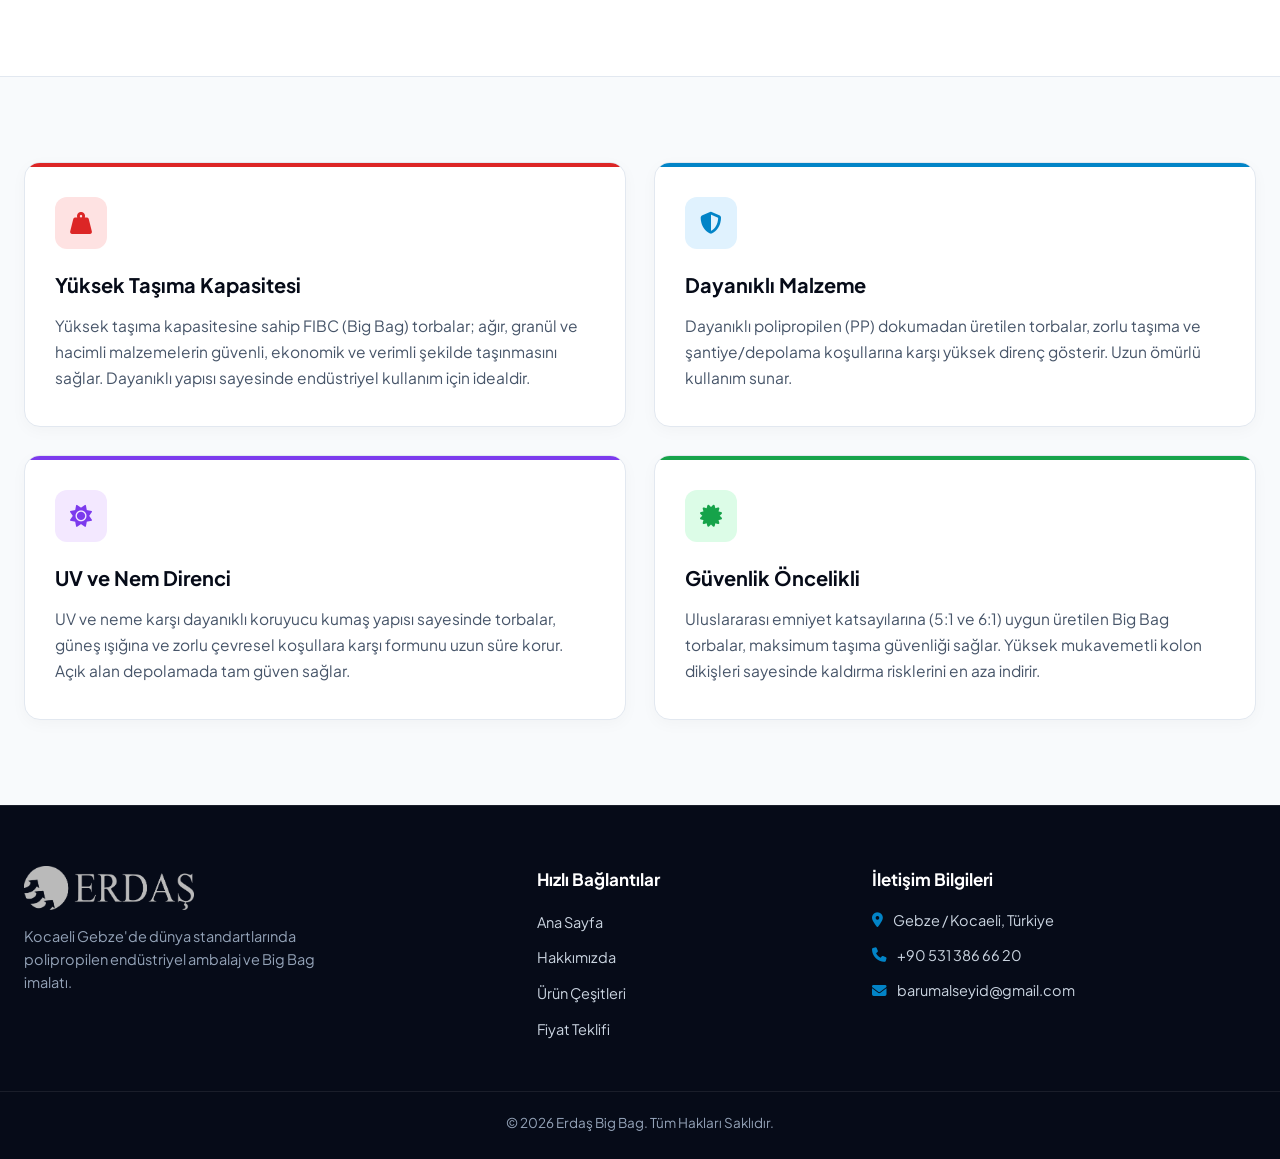
==== commit 65ee3181: "save problems" ====
--- a/index.html
+++ b/index.html
@@ -20,7 +20,7 @@
     <div class="container top-bar-content">
       <div class="top-info">
         <span class="top-bar-location"><i class="fa-solid fa-location-dot"></i> <span data-tr="Gebze / Kocaeli, Türkiye" data-en="Gebze / Kocaeli, Turkey">Gebze / Kocaeli, Türkiye</span></span>
-        <span class="badge"><i class="fa-solid fa-phone"></i><a href="mailto:barumalseyid@gmail.com">barumalseyid@gmail.com</a></span>
+        <span class="badge"><i class="fa-solid fa-envelope"></i><a href="mailto:barumalseyid@gmail.com">barumalseyid@gmail.com</a></span>
       </div>
       <div class="lang-switch">
         <i class="fa-solid fa-globe"></i>
@@ -40,7 +40,7 @@
         <img src="images/logo.png" alt="Erdaş Big Bag" class="header-logo-img" onerror="this.src='https://via.placeholder.com/220x60/060b18/ffffff?text=ERDAS+LOGO'" />
       </a>
 
-      <!-- زر القائمة للهاتف (يتحول إلى X) -->
+      <!-- زر القائمة للهاتف -->
       <button class="menu-btn" id="menuBtn" aria-label="Menüyü Aç/Kapat">
         <span></span>
         <span></span>
@@ -108,7 +108,7 @@
     </div>
   </section>
 
-  <!-- 4. سكشن موديلات الأكياس الأربعة (مربوط بالمعرفات IDs بدقة) -->
+  <!-- 4. سكشن موديلات الأكياس الأربعة -->
   <section class="erdas-showcase-section" id="torba-tipleri">
     <div class="container">
       
@@ -122,7 +122,7 @@
           <div class="bag-render-view">
             <img src="images/standart-big-bag.png" alt="Standart Torba" onerror="this.src='https://images.unsplash.com/photo-1578575437130-527eed3abbec?w=600&auto=format&fit=crop&q=80'" />
           </div>
-          <a href="iletisim.html" class="btn-clean-incele" data-tr="İncele" data-en="Inspect">İncele</a>
+          <a href="standart-4-kulplu-torba.html" class="btn-clean-incele" data-tr="İncele" data-en="Inspect">İncele</a>
         </div>
 
         <!-- 2. Q Torba -->
@@ -163,7 +163,7 @@
     </div>
   </section>
 
-  <!-- 5. سكشن حلول تصنيع الـ Big Bag الصناعي (Hakkımızda) -->
+  <!-- 5. سكشن حلول تصنيع الـ Big Bag الصناعي -->
   <section class="solutions-section" id="hakkimizda">
     <div class="container">
 
@@ -206,26 +206,20 @@
     </div>
   </section>
 
-  <!-- حاوية الأزرار العائمة (واتساب + اتصال) -->
-<div class="floating-contact-actions">
-  
-  <!-- زر الاتصال الهاتفي -->
-   <div class="call-num-btn">
+  <!-- أزرار التواصل العائمة -->
+  <div class="call-num-btn">
     <a href="tel:+905313866620" class="floating-btn btn-call" aria-label="Hemen Ara">
       <div class="pulse-wave pulse-call"></div>
       <i class="fa-solid fa-phone"></i>
     </a>
   </div>
 
-  <!-- زر الواتساب -->
-   <div class="whats-button">
+  <div class="whats-button">
     <a href="https://wa.me/905313866620" class="floating-btn btn-whatsapp" target="_blank" rel="noopener noreferrer" aria-label="WhatsApp Destek">
       <div class="pulse-wave pulse-whatsapp"></div>
       <i class="fa-brands fa-whatsapp"></i>
     </a>
   </div>
-
-</div>
 
   <!-- 6. الفوتر -->
   <footer class="main-footer">
@@ -264,8 +258,7 @@
     </div>
   </footer>
 
-
-  <!-- 8. سكريبت الهاتف والترجمة الشاملة والسلايدر -->
+  <!-- السكريبت المحدث والمنسق بالكامل -->
   <script>
     document.addEventListener('DOMContentLoaded', () => {
       const menuBtn = document.getElementById('menuBtn');
@@ -285,6 +278,7 @@
         menuBtn.classList.remove('open');
         navLinks.classList.remove('active');
         navBackdrop.classList.remove('active');
+        if (dropdownItem) dropdownItem.classList.remove('active');
         document.body.style.overflow = '';
       }
 
@@ -293,17 +287,17 @@
 
       if (dropdownToggle) {
         dropdownToggle.addEventListener('click', (e) => {
-          if (window.innerWidth <= 850) {
+          if (window.innerWidth <= 992) {
             e.preventDefault();
             e.stopPropagation();
-            dropdownItem.classList.toggle('open');
+            dropdownItem.classList.toggle('active');
           }
         });
       }
 
       document.querySelectorAll('.nav-links a:not(.dropdown-toggle)').forEach(link => {
         link.addEventListener('click', () => {
-          if (window.innerWidth <= 850) closeMenu();
+          if (window.innerWidth <= 992) closeMenu();
         });
       });
 
@@ -318,7 +312,6 @@
       }
     });
 
-    // ترجمة الصفحة بالكامل بضغطة زر
     function setLanguage(lang) {
       document.documentElement.lang = lang;
       document.getElementById('btn-tr').classList.toggle('active', lang === 'tr');
--- a/anasayfa.css
+++ b/anasayfa.css
@@ -87,7 +87,7 @@
   font-weight: 700;
 }
 
-/* ================= 2. النافبار الأساسي مع الأنيميشن الخاص بك ================= */
+/* ================= 2. النافبار الأساسي ================= */
 .main-header {
   background: #ffffff;
   border-bottom: 1px solid var(--border-color);
@@ -116,7 +116,7 @@
   object-fit: contain;
 }
 
-/* روابط الكمبيوتر مع أنيميشن الخط الأزرق السفلي عند التحويم */
+/* روابط الكمبيوتر */
 .nav-links {
   list-style: none;
   display: flex;
@@ -213,6 +213,18 @@
   border-bottom: none !important;
 }
 
+/* إظهار القائمة وتدوير السهم عند التحويم والنقر على الكمبيوتر */
+.dropdown-item:hover .submenu,
+.dropdown-item.active .submenu {
+  opacity: 1;
+  visibility: visible;
+  transform: translateY(0);
+}
+
+.dropdown-item:hover .arrow-icon,
+.dropdown-item.active .arrow-icon {
+  transform: rotate(180deg);
+}
 
 /* ================= 3. قسم الهيرو ================= */
 .hero-section {
@@ -288,6 +300,7 @@
 .hero-image-box {
   position: relative;
   width: 650px;
+  max-width: 100%;
   height: 470px;
   border-radius: 18px;
   overflow: hidden;
@@ -322,7 +335,7 @@
   font-size: 14px;
 }
 
-/* ================= 4. سكشن الأكياس الأربعة (أبعادك الأصلية للكمبيوتر) ================= */
+/* ================= 4. سكشن الأكياس الأربعة ================= */
 .erdas-showcase-section {
   padding: 60px 0 80px;
   background-color: #ffffff;
@@ -399,13 +412,12 @@
   color: #ffffff;
 }
 
-/* ================= 5. سكشن المميزات والحلول الصناعية ================= */
+/* ================= 5. سكشن الحلول الصناعية ================= */
 .solutions-section {
   padding: 85px 0;
   background-color: #f8fafc;
   border-top: 1px solid var(--border-color);
 }
-
 
 .solutions-grid {
   display: grid;
@@ -554,15 +566,11 @@
   font-size: 13.5px;
 }
 
-/* ================= 7. زر الواتساب العائم ================= */
-/* حاوية تثبيت الأزرار في أسفل يمين الشاشة */
+/* ================= 7. أزرار التواصل العائمة ================= */
 .call-num-btn {
   position: fixed;
   bottom: 25px;
   left: 25px;
-  display: flex;
-  flex-direction: column;
-  gap: 16px;
   z-index: 99999;
 }
 
@@ -570,12 +578,9 @@
   position: fixed;
   bottom: 25px;
   right: 25px;
-  display: flex;
-  flex-direction: column;
-  gap: 16px;
   z-index: 99999;
 }
-/* التنسيق الأساسي لكلا الزرين */
+
 .floating-btn {
   position: relative;
   width: 58px;
@@ -595,22 +600,19 @@
   transform: scale(1.12);
 }
 
-/* زر الواتساب */
 .btn-whatsapp {
   background-color: #25d366;
 }
 
-/* زر الاتصال الهاتفي */
 .btn-call {
   background-color: #0284c7;
 }
 
-/* طبقة أنيميشن النبض (Pulse Animation) */
 .pulse-wave {
   position: absolute;
   width: 100%;
   height: 100%;
-  border-radius: 50%;
+  border-radius: inherit;
   opacity: 0.7;
   z-index: -1;
   animation: floatingPulse 2s infinite cubic-bezier(0.4, 0, 0.2, 1);
@@ -639,13 +641,7 @@
   }
 }
 
-
-@keyframes ripple {
-  0% { transform: scale(1); opacity: 0.8; }
-  100% { transform: scale(1.6); opacity: 0; }
-}
-
-/* ================= 8. تجاوب الهواتف (بدون لمس أحجام الكمبيوتر) ================= */
+/* ================= 8. تجاوب الشاشات (Responsive) ================= */
 .menu-btn {
   display: none;
   width: 32px;
@@ -693,8 +689,6 @@
   visibility: visible;
 }
 
-/* ================= أكواد الميديا كويري (Responsive Only) ================= */
-
 /* الشاشات المتوسطة واللابتوب الصغير */
 @media (max-width: 1150px) {
   .hero-section {
@@ -723,7 +717,7 @@
   }
 }
 
-/* الأجهزة اللوحية (التابلت) وفتح القائمة الجانبية */
+/* الأجهزة اللوحية ونافبار الموبايل */
 @media (max-width: 992px) {
   .menu-btn {
     display: block;
@@ -768,6 +762,7 @@
     margin-top: 10px;
   }
 
+  /* القائمة المنسدلة في الموبايل */
   .submenu {
     position: static;
     opacity: 1;
@@ -779,9 +774,14 @@
     display: none;
   }
 
-  .dropdown-item:hover .submenu,
-  .dropdown-item.active .submenu {
+  .dropdown-item.active .submenu,
+  .dropdown-item.open .submenu {
     display: block;
+  }
+
+  .dropdown-item.active .arrow-icon,
+  .dropdown-item.open .arrow-icon {
+    transform: rotate(180deg);
   }
 
   .hero-grid {
@@ -804,7 +804,7 @@
   }
 }
 
-/* الهواتف الذكية العادية */
+/* الهواتف الذكية */
 @media (max-width: 768px) {
   .top-bar {
     padding: 10px 0;
@@ -839,6 +839,15 @@
     grid-template-columns: 1fr;
     gap: 25px;
   }
+
+    .top-bar-location {
+    display: none;
+  }
+
+  .top-bar-content {
+  display: flex;
+  flex-direction: row;
+  }
 }
 
 /* الهواتف الصغيرة */
@@ -873,10 +882,14 @@
     height: 340px;
   }
 
-  .floating-contact-actions {
+  .call-num-btn {
     bottom: 20px;
-    right: 20px;
-    gap: 12px;
+    left: 15px;
+  }
+
+  .whats-button {
+    bottom: 20px;
+    right: 15px;
   }
 
   .floating-btn {
@@ -890,12 +903,11 @@
   }
 
   .badge {
-    font-size: 10px;
+    font-size: 11px;
   }
 
   .top-bar-content {
     display: flex;
     flex-direction: row;
   }
-
 }
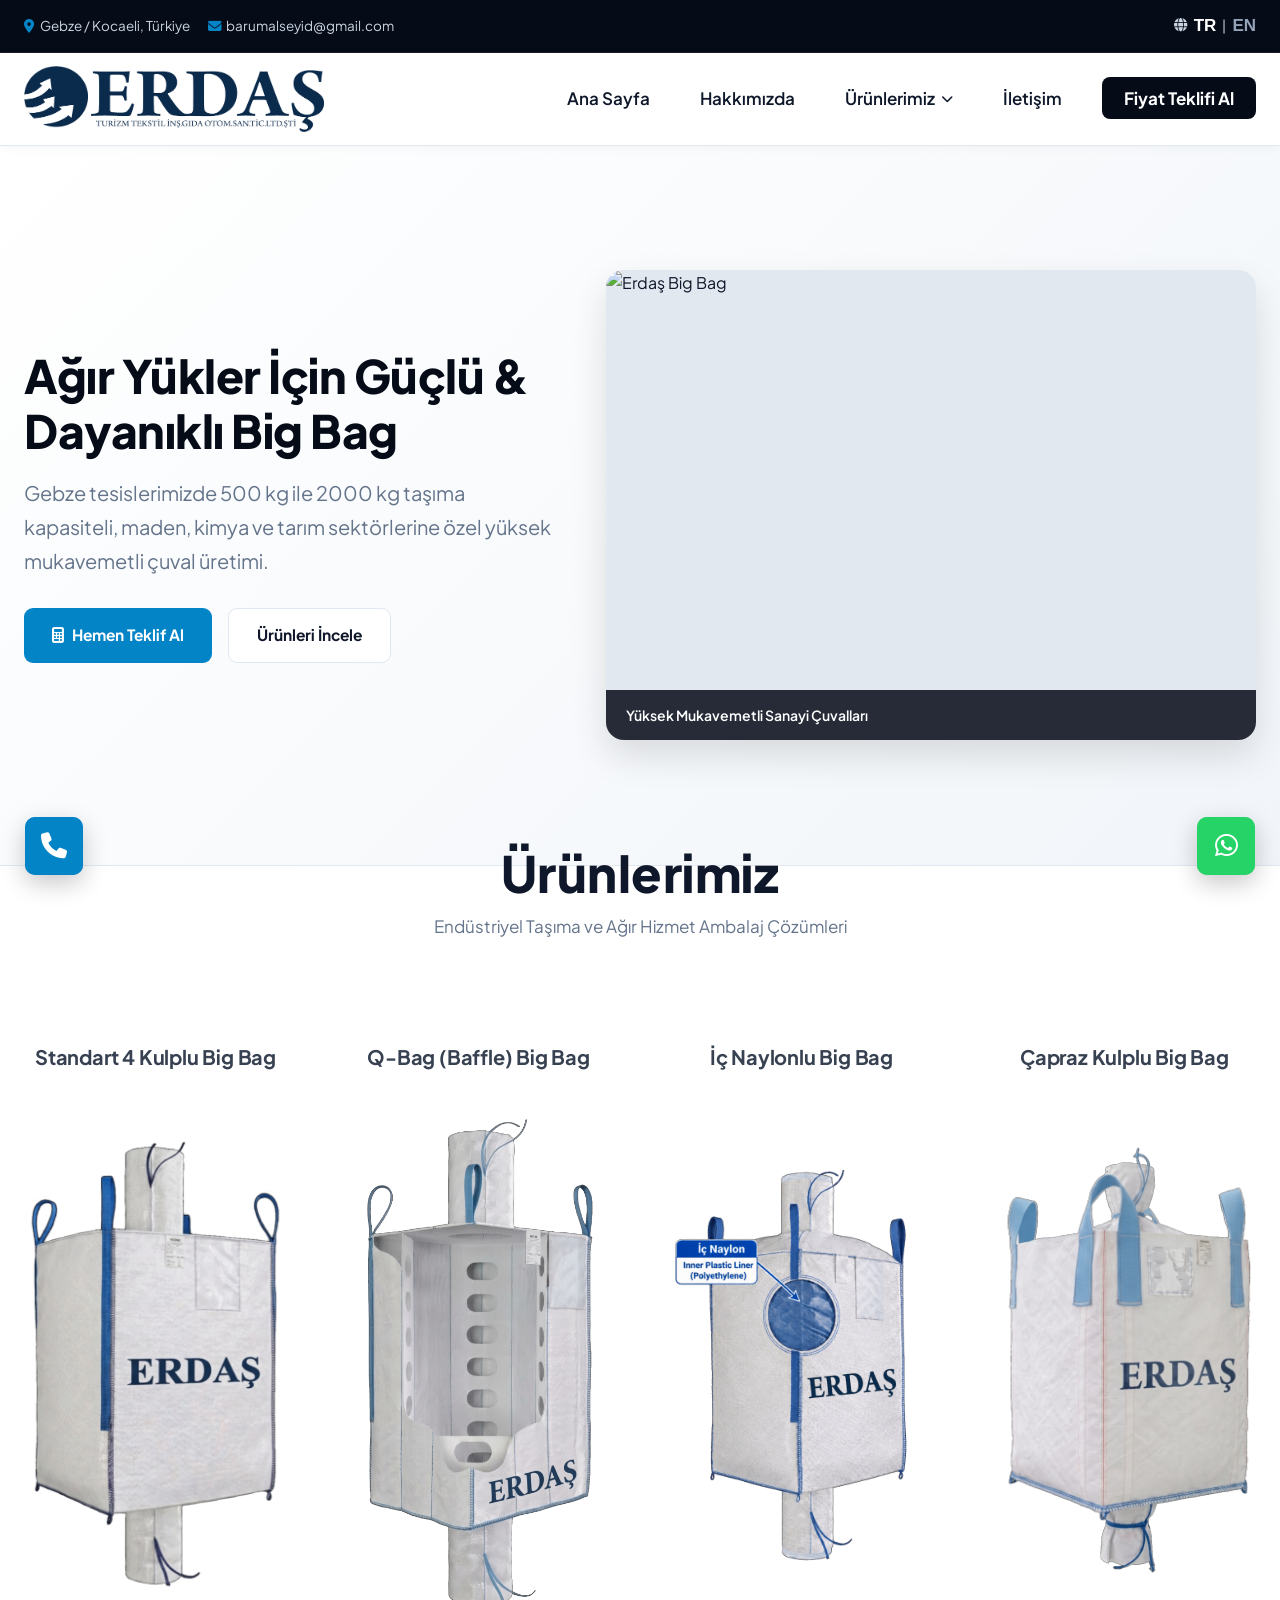
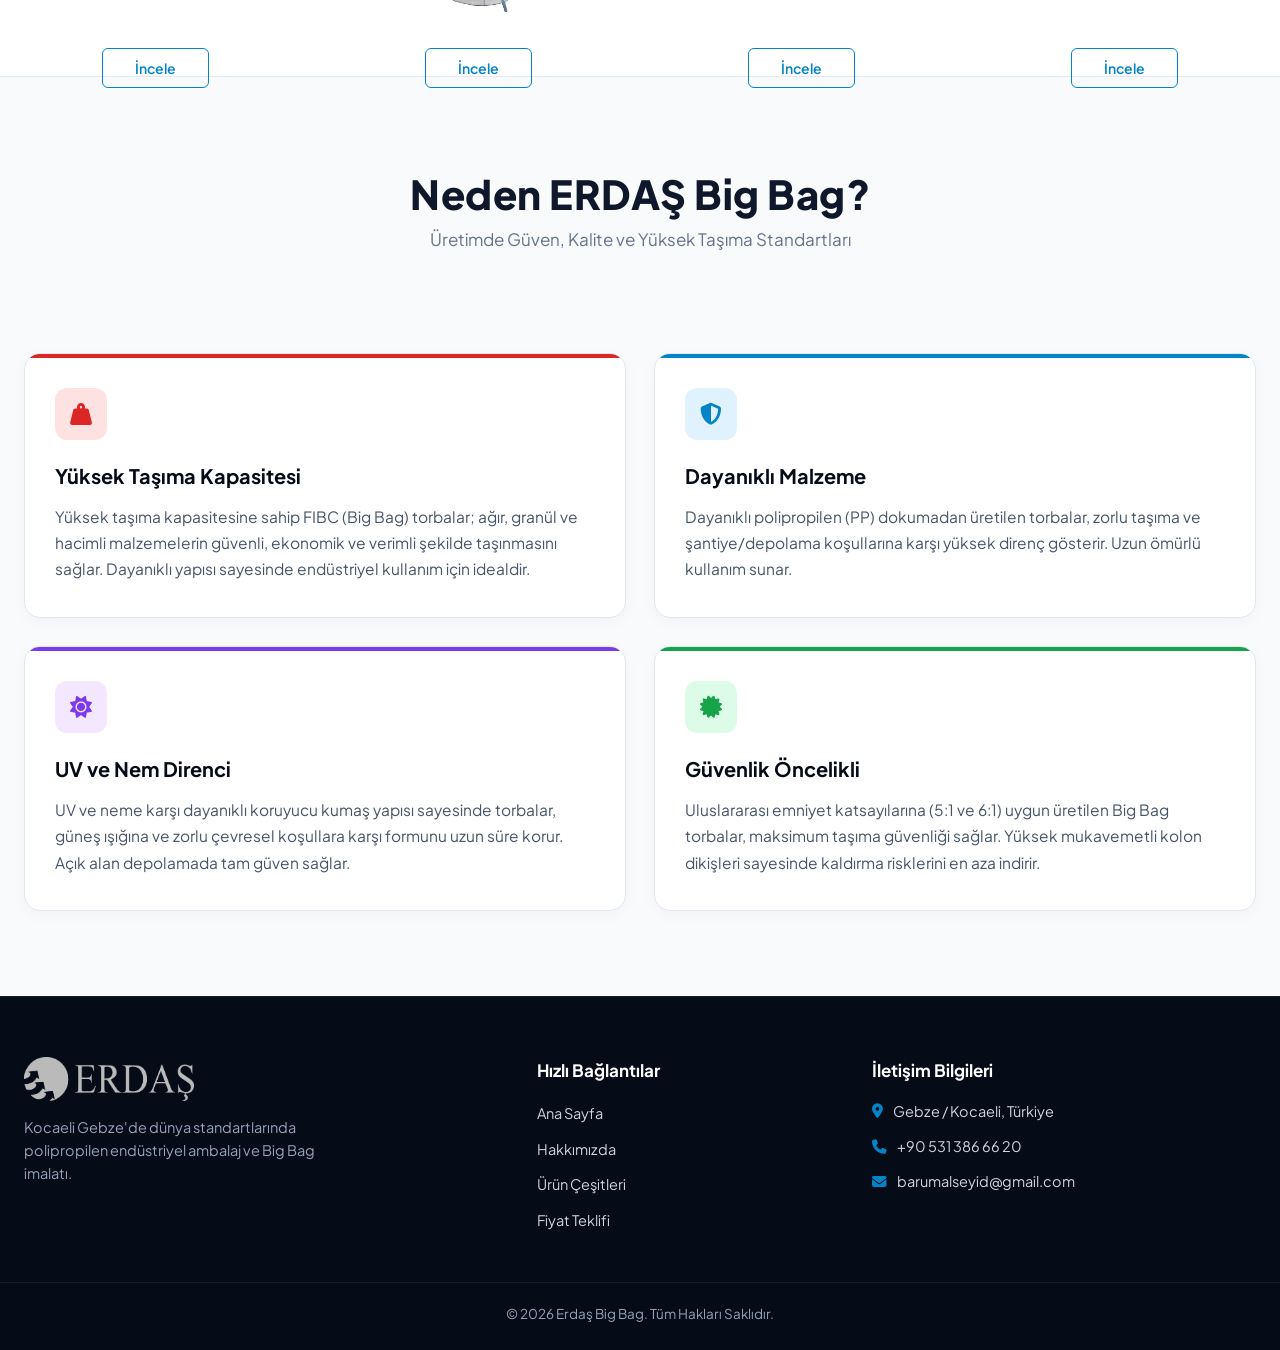
==== commit 0b12b7c7: "save" ====
--- a/index.html
+++ b/index.html
@@ -50,7 +50,7 @@
       <!-- روابط النافبار -->
       <ul class="nav-links" id="navLinks">
         <li><a href="#anasayfa" data-tr="Ana Sayfa" data-en="Home">Ana Sayfa</a></li>
-        <li><a href="#hakkimizda" data-tr="Hakkımızda" data-en="About Us">Hakkımızda</a></li>
+        <li><a href="hakkimizda.html" data-tr="Hakkımızda" data-en="About Us">Hakkımızda</a></li>
         
         <!-- قائمة Ürünlerimiz المنسدلة -->
         <li class="dropdown-item">
@@ -59,16 +59,16 @@
             <i class="fa-solid fa-chevron-down arrow-icon"></i>
           </div>
           <ul class="submenu">
-            <li><a href="standart-4-kulplu-torba.html" data-tr="Standart 4 Kulplu Torba" data-en="Standard 4-Loop Bag">Standart 4 Kulplu Torba</a></li>
-            <li><a href="#Q-Bag-Torba" data-tr="Q-Bag Torba" data-en="Q-Bag (Baffle Bag)">Q-Bag Torba</a></li>
-            <li><a href="#Ic-Naylonlu-Big-Bag" data-tr="İç Naylonlu Big Bag" data-en="Liner Big Bag">İç Naylonlu Big Bag</a></li>
-            <li><a href="#Capraz-Kulplu-Big-Bag" data-tr="Çapraz Kulplu Big Bag" data-en="Cross-Corner Bag">Çapraz Kulplu Big Bag</a></li>
+            <li><a href="standart-4-kulplu-torba.html" data-tr="Standart 4 Kulplu Torba" data-en="Standard 4-Loop Bag">Standart 4 Kulplu Big Bag</a></li>
+            <li><a href="q-bag.html" data-tr="Q-Bag Torba" data-en="Q-Bag (Baffle Bag)">Q-Bag (Baffle) Big Bag</a></li>
+            <li><a href="Ic-Naylonlu.html" data-tr="İç Naylonlu Big Bag" data-en="Liner Big Bag">İç Naylonlu Big Bag</a></li>
+            <li><a href="Capraz-Kulplu.html" data-tr="Çapraz Kulplu Big Bag" data-en="Cross-Corner Bag">Çapraz Kulplu Big Bag</a></li>
             <li><a href="#torba-tipleri" data-tr="Tüm Ürünleri Gör" data-en="View All Products">Tüm Ürünleri Gör</a></li>
           </ul>
         </li>
 
-        <li><a href="iletişim.html" data-tr="İletişim" data-en="Contact">İletişim</a></li>
-        <li><a href="iletişim.html" class="nav-btn" data-tr="Fiyat Teklifi Al" data-en="Get a Quote">Fiyat Teklifi Al</a></li>
+        <li><a href="iletisim.html" data-tr="İletişim" data-en="Contact">İletişim</a></li>
+        <li><a href="iletisim.html" class="nav-btn" data-tr="Fiyat Teklifi Al" data-en="Get a Quote">Fiyat Teklifi Al</a></li>
       </ul>
 
     </div>
@@ -111,13 +111,15 @@
   <!-- 4. سكشن موديلات الأكياس الأربعة -->
   <section class="erdas-showcase-section" id="torba-tipleri">
     <div class="container">
+      <h1 class="urunlerimiz" data-tr="Ürünlerimiz" data-en="Our Products">Ürünlerimiz</h1>
+      <p class="urunlerimiz-praqraf" data-tr="Endüstriyel Taşıma ve Ağır Hizmet Ambalaj Çözümleri" data-en="Industrial Transport and Heavy-Duty Packaging Solutions">Endüstriyel Taşıma ve Ağır Hizmet Ambalaj Çözümleri</p>
       
       <div class="erdas-bags-grid">
         
         <!-- 1. Standart Torba -->
         <div class="erdas-bag-item" id="Standart-4-Kulplu-Torba">
           <div class="bag-header-line">
-            <h4 data-tr="Standart 4 Kulplu Torba" data-en="Standard 4-Loop Bag">Standart 4 Kulplu Torba</h4>
+            <h4 data-tr="Standart 4 Kulplu Torba" data-en="Standard 4-Loop Bag">Standart 4 Kulplu Big Bag</h4>
           </div>
           <div class="bag-render-view">
             <img src="images/standart-big-bag.png" alt="Standart Torba" onerror="this.src='https://images.unsplash.com/photo-1578575437130-527eed3abbec?w=600&auto=format&fit=crop&q=80'" />
@@ -128,12 +130,12 @@
         <!-- 2. Q Torba -->
         <div class="erdas-bag-item" id="Q-Bag-Torba">
           <div class="bag-header-line">
-            <h4 data-tr="Q-Bag Torba" data-en="Q-Bag (Baffle Bag)">Q-Bag Torba</h4>
+            <h4 data-tr="Q-Bag Torba" data-en="Q-Bag (Baffle Bag)">Q-Bag (Baffle) Big Bag</h4>
           </div>
           <div class="bag-render-view">
             <img src="images/Q-bag.png" alt="Q Torba" onerror="this.src='https://images.unsplash.com/photo-1587293852726-70cdb56c2866?w=600&auto=format&fit=crop&q=80'" />
           </div>
-          <a href="iletisim.html" class="btn-clean-incele" data-tr="İncele" data-en="Inspect">İncele</a>
+          <a href="q-bag.html" class="btn-clean-incele" data-tr="İncele" data-en="Inspect">İncele</a>
         </div>
 
         <!-- 3. İç Naylonlu Torba -->
@@ -144,7 +146,7 @@
           <div class="bag-render-view">
             <img src="images/iç-naylonlu-big-bag.png" alt="İç Naylonlu Torba" onerror="this.src='https://images.unsplash.com/photo-1553413077-190dd305871c?w=600&auto=format&fit=crop&q=80'" />
           </div>
-          <a href="iletisim.html" class="btn-clean-incele" data-tr="İncele" data-en="Inspect">İncele</a>
+          <a href="Ic-Naylonlu.html" class="btn-clean-incele" data-tr="İncele" data-en="Inspect">İncele</a>
         </div>
 
         <!-- 4. Çapraz Kulplu Torba -->
@@ -155,7 +157,7 @@
           <div class="bag-render-view">
             <img src="images/çapraz-kuplu-big-bag.png" alt="Çapraz Kulplu Torba" onerror="this.src='https://images.unsplash.com/photo-1616401784845-180882ba9ba8?w=600&auto=format&fit=crop&q=80'" />
           </div>
-          <a href="iletisim.html" class="btn-clean-incele" data-tr="İncele" data-en="Inspect">İncele</a>
+          <a href="Capraz-Kulplu.html" class="btn-clean-incele" data-tr="İncele" data-en="Inspect">İncele</a>
         </div>
 
       </div>
@@ -165,6 +167,8 @@
 
   <!-- 5. سكشن حلول تصنيع الـ Big Bag الصناعي -->
   <section class="solutions-section" id="hakkimizda">
+    <h2 class="solutions-title" data-en="Why ERDAŞ Big Bag?" data-tr="Neden ERDAŞ Big Bag?">Neden ERDAŞ Big Bag?</h2>
+    <p class="solutions-paragraf" data-en="Trust, Quality, and High Transport Standards in Production" data-tr="Üretimde Güven, Kalite ve Yüksek Taşıma Standartları">Üretimde Güven, Kalite ve Yüksek Taşıma Standartları</p>
     <div class="container">
 
       <div class="solutions-grid">
--- a/anasayfa.css
+++ b/anasayfa.css
@@ -336,6 +336,21 @@
 }
 
 /* ================= 4. سكشن الأكياس الأربعة ================= */
+
+.urunlerimiz{
+  text-align: center;
+  font-size: 50px;
+  letter-spacing: 0.5px;
+  font-weight: 900;
+  color: var(--text-dark);
+}
+
+.urunlerimiz-praqraf {
+  text-align: center;
+  margin-bottom: 100px;
+  color: var(--text-muted);
+  font-size: 17px;
+}
 .erdas-showcase-section {
   padding: 60px 0 80px;
   background-color: #ffffff;
@@ -413,6 +428,22 @@
 }
 
 /* ================= 5. سكشن الحلول الصناعية ================= */
+
+.solutions-title {
+    text-align: center;
+  font-size: 40px;
+  letter-spacing: 0.5px;
+  font-weight: 900;
+  color: var(--text-dark);
+}
+
+.solutions-paragraf {
+  text-align: center;
+  margin-bottom: 100px;
+  color: var(--text-muted);
+  font-size: 17px;
+}
+
 .solutions-section {
   padding: 85px 0;
   background-color: #f8fafc;
